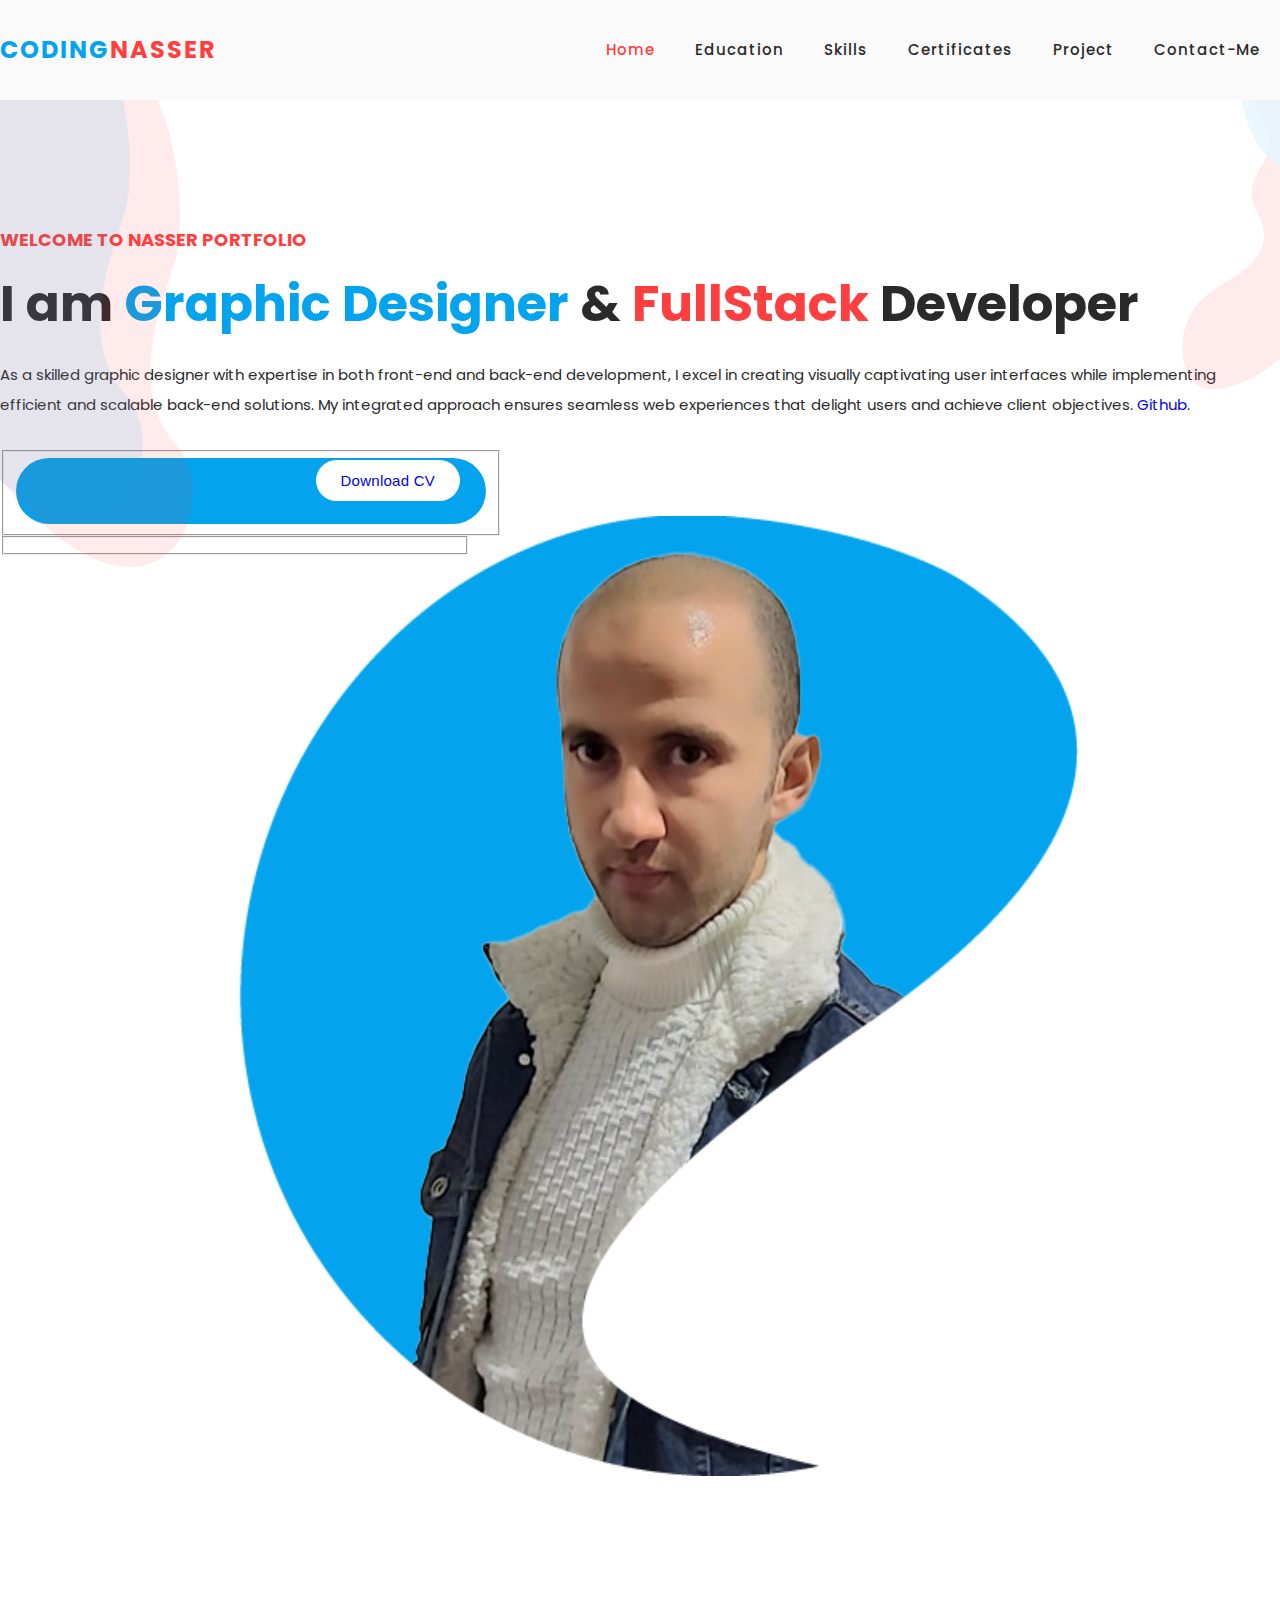
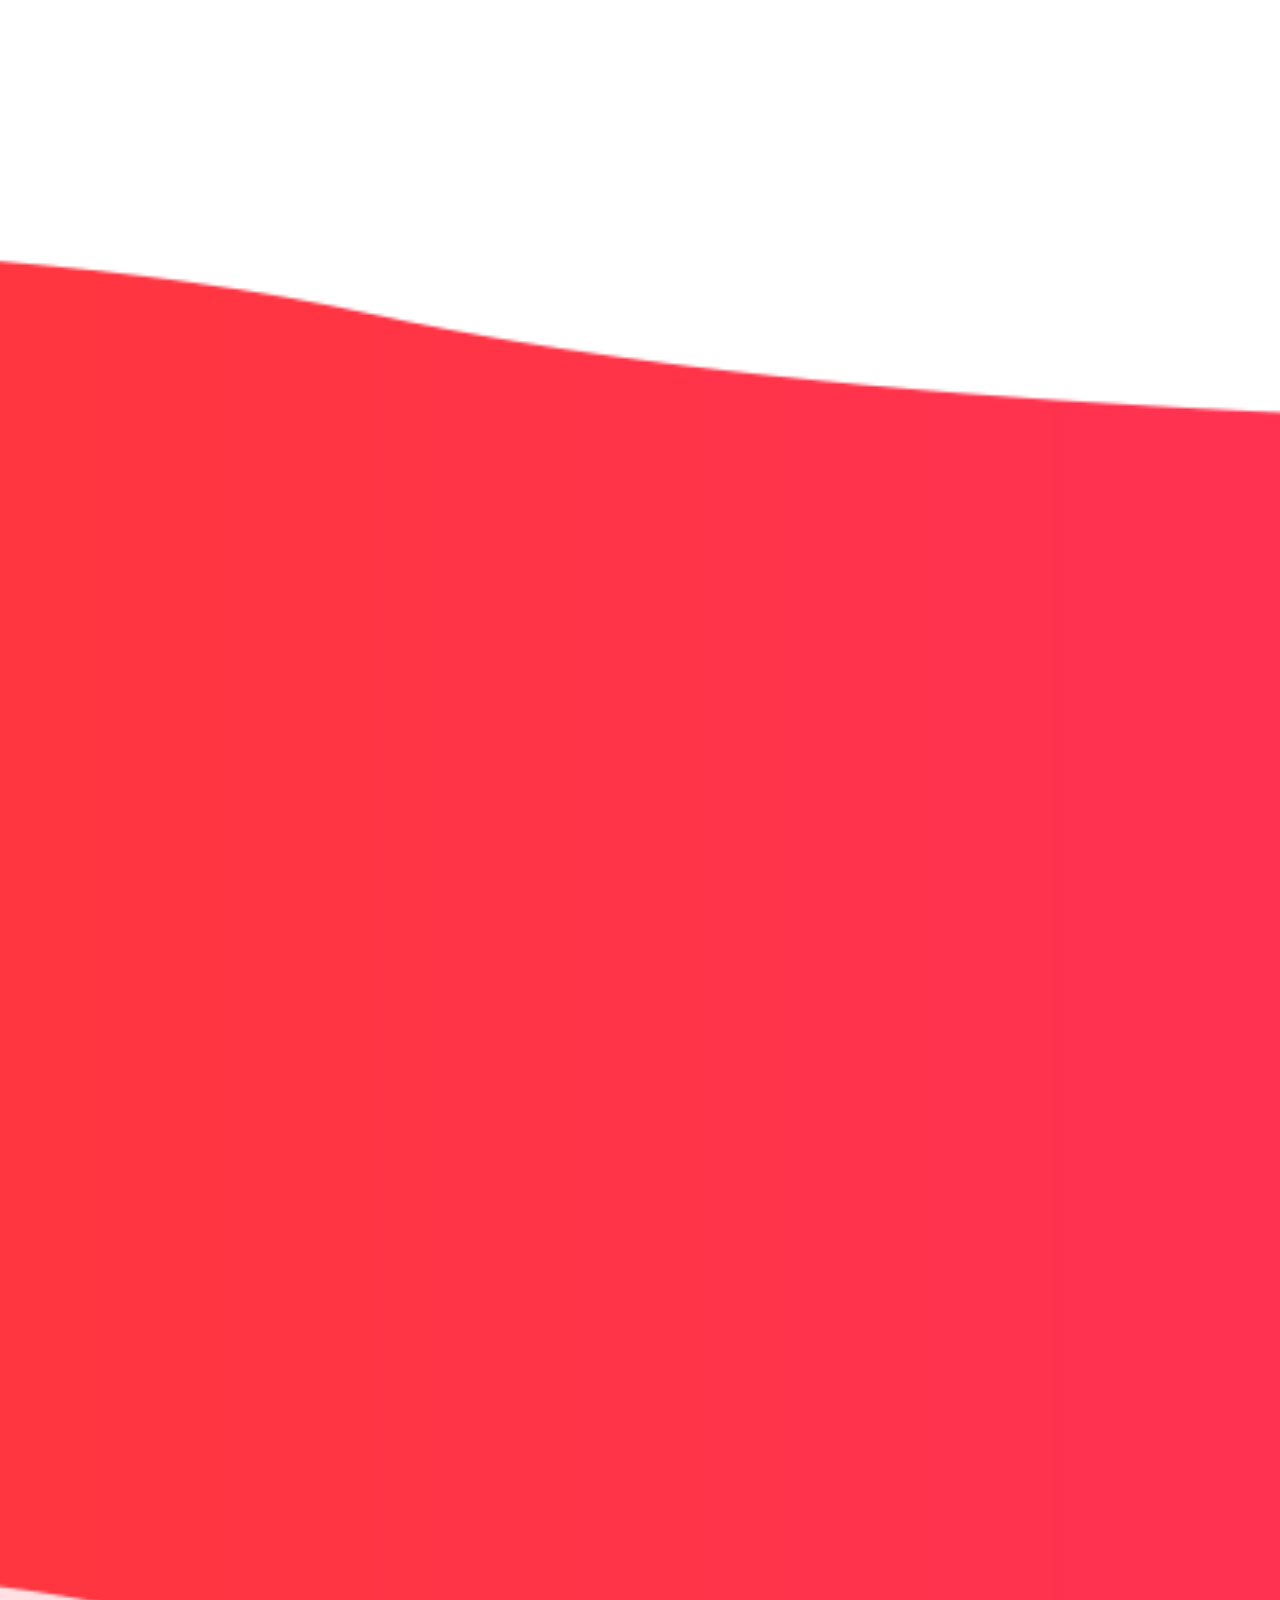
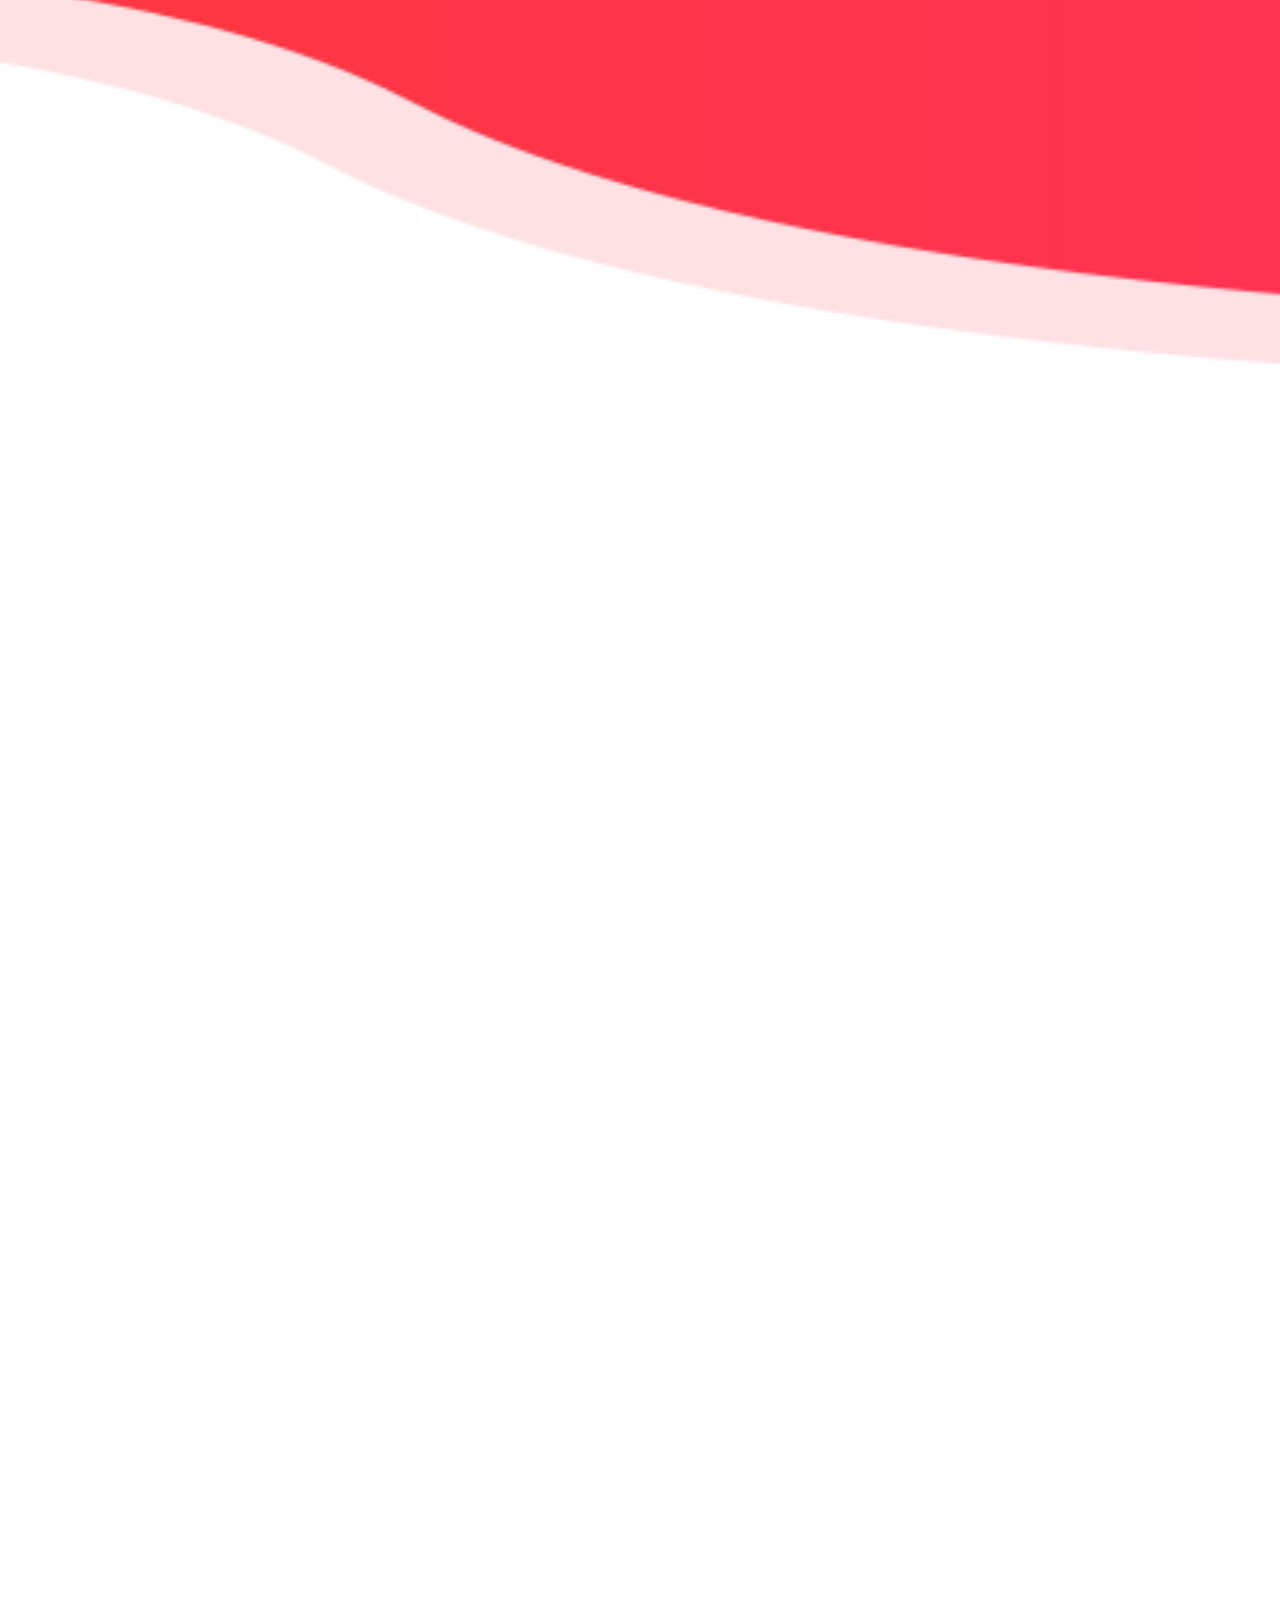
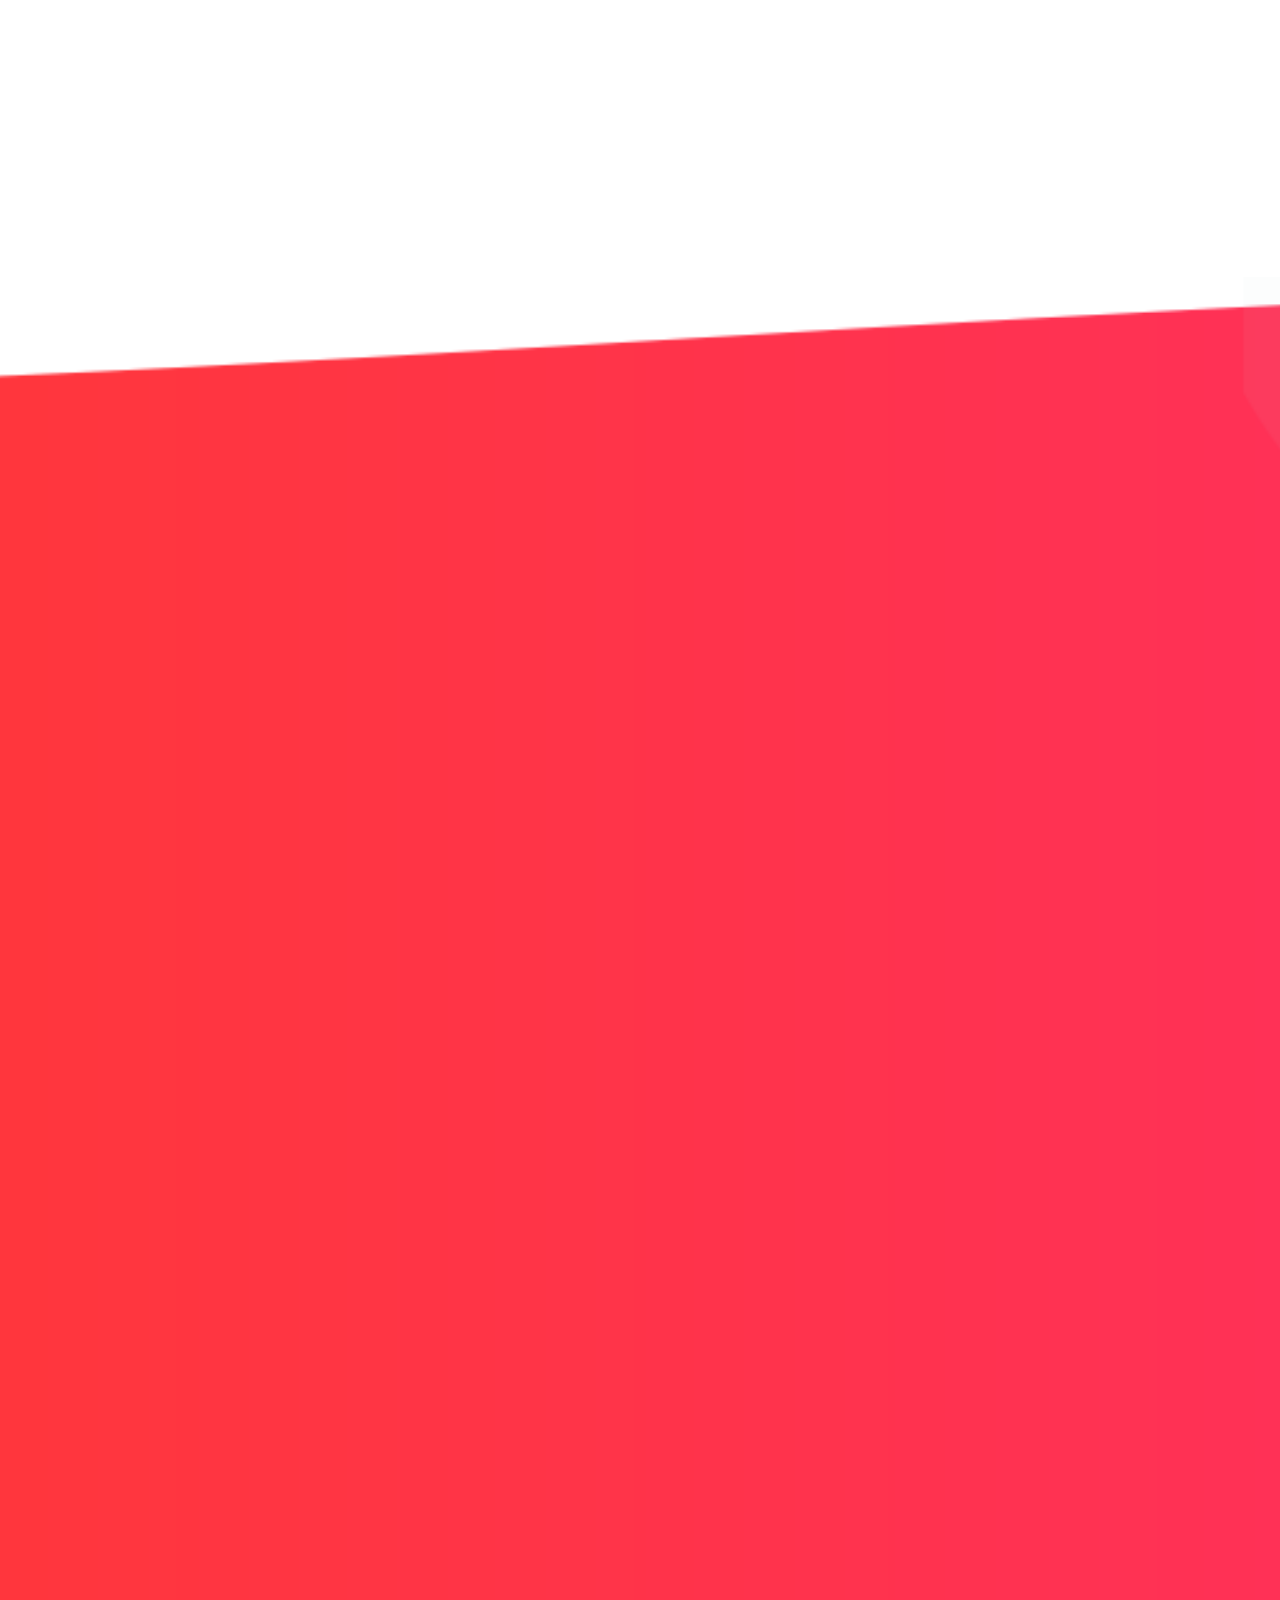
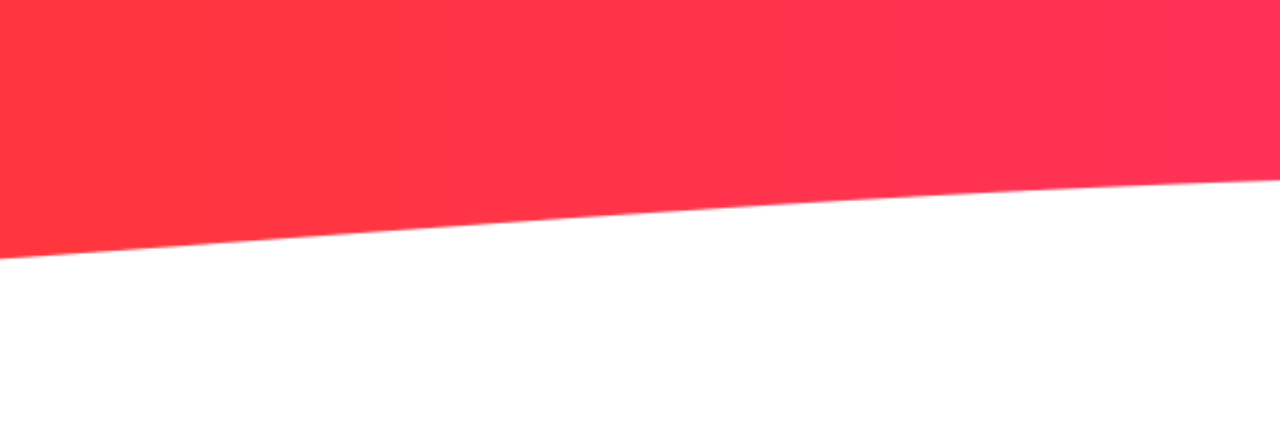
==== index.html @ 0f409b81 "target blank" ====
<!DOCTYPE html>
<html lang="en">

<head>

  <meta charset="UTF-8">
  <meta name="viewport" content="width=device-width, initial-scale=1, shrink-to-fit=no">
  <meta name="description" content="">
  <meta name="author" content="">
  <link rel="preconnect" href="https://fonts.gstatic.com">
  <link rel="stylesheet" href="https://fonts.googleapis.com/icon?family=Material+Icons">
  <link href="https://fonts.googleapis.com/css2?family=Poppins:wght@100;200;300;400;500;600;700;800;900&display=swap"
    rel="stylesheet">

  <title>Space Dynamic - SEO HTML5 Template</title>

  <!-- Bootstrap core CSS -->
  <link href="https://cdn.jsdelivr.net/npm/bootstrap@5.3.0-alpha3/dist/css/bootstrap.min.css" rel="stylesheet"
    integrity="sha384-KK94CHFLLe+nY2dmCWGMq91rCGa5gtU4mk92HdvYe+M/SXH301p5ILy+dN9+nJOZ" crossorigin="anonymous">
  <script src="https://cdn.jsdelivr.net/npm/bootstrap@5.3.0-alpha3/dist/js/bootstrap.bundle.min.js"
    integrity="sha384-ENjdO4Dr2bkBIFxQpeoTz1HIcje39Wm4jDKdf19U8gI4ddQ3GYNS7NTKfAdVQSZe"
    crossorigin="anonymous"></script>

  <script src="https://cdn.emailjs.com/sdk/2.6.4/email.min.js"></script>

  <!-- Additional CSS Files -->
  <link rel="stylesheet" href="assets/css/fontawesome.css">
  <link rel="stylesheet" href="assets/css/portfolio.css">
  <link rel="stylesheet" href="assets/css/animated.css">
  <link rel="stylesheet" href="assets/css/naser.css">
  <!--
    

-->
</head>

<body>

  <!-- ***** Preloader Start ***** -->
  <div id="js-preloader" class="js-preloader">
    <div class="preloader-inner">
      <span class="dot"></span>
      <div class="dots">
        <span></span>
        <span></span>
        <span></span>
      </div>
    </div>
  </div>
  <!-- ***** Preloader End ***** -->

  <!-- ***** Header Area Start ***** -->
  <header class="header-area header-sticky wow slideInDown" data-wow-duration="0.75s" data-wow-delay="0s">
    <div class="container">
      <div class="row">
        <div class="col-12">
          <nav class="main-nav">
            <!-- ***** Logo Start ***** -->
            <a href="index.html" class="logo">
              <h4>CODING<span>NASSER</span></h4>
            </a>
            <!-- ***** Logo End ***** -->
            <!-- ***** Menu Start ***** -->
            <ul class="nav">
              <li class="scroll-to-section"><a href="#top" class="active">Home</a></li>
              <li class="scroll-to-section"><a href="#education">Education</a></li>
              <li class="scroll-to-section"><a href="#skills">Skills</a></li>
              <li class="scroll-to-section"><a href="#certificates">Certificates</a></li>
              <li class="scroll-to-section"><a href="#project">Project</a></li>
              <li class="scroll-to-section"><a href="#contact">Contact-me</a></li>
              <!-- <li class="scroll-to-section"><div class="main-red-button"><a href="#contact">Contact Now</a></div></li>  -->
            </ul>
            <a class='menu-trigger'>
              <span>Menu</span>
            </a>
            <!-- ***** Menu End ***** -->
          </nav>
        </div>
      </div>
    </div>
  </header>
  <!-- ***** Header Area End ***** -->

  <div class="main-banner wow fadeIn" id="top" data-wow-duration="1s" data-wow-delay="0.5s">
    <div class="container">
      <div class="row">
        <div class="col-lg-12">
          <div class="row">
            <div class="col-lg-6 align-self-center">
              <div class="left-content header-text wow fadeInLeft" data-wow-duration="1s" data-wow-delay="1s">
                <h6>Welcome to Nasser Portfolio</h6>
                <h2>I am <em>Graphic Designer</em> &amp; <span>FullStack</span> Developer</h2>
                <p>
                  As a skilled graphic designer with expertise in both front-end and back-end development, I excel in
                  creating visually captivating user interfaces while implementing efficient and scalable back-end
                  solutions. My integrated approach ensures seamless web experiences that delight users and achieve
                  client objectives.
                  <a rel="nofollow" href="https://github.com/mhamdNaser" target="_blank">Github</a>.
                </p>
                <form id="search" action="#" method="GET">
                  <fieldset>
                    <input type="address" name="address" disabled>
                  </fieldset>
                  <fieldset>
                    <button type="submit" class="main-button">
                      <a target="_blank" href="https://drive.google.com/file/d/1GSuzSpAE6a9gwtBDS1Y2dHFGOziiSbVJ/view?usp=share_link">Download
                        CV</a>
                    </button>
                  </fieldset>
                </form>
              </div>
            </div>
            <div class="col-lg-6">
              <div class="right-image wow fadeInRight" data-wow-duration="1s" data-wow-delay="0.5s">
                <img src="assets/images/mhamd.png" alt="team meeting">
              </div>
            </div>
          </div>
        </div>
      </div>
    </div>
  </div>

  <!-- Education Section -->
  <div id="education" class="education-me section">
    <div class="container">
      <div class="row">
        <div class="col-lg-4">
          <div class="left-image wow fadeIn" data-wow-duration="1s" data-wow-delay="0.2s">
            <img src="assets/images/about-left-image.png" alt="person graphic">
          </div>
        </div>
        <div class="col-lg-8 align-self-center">
          <div class="services">
            <div class="row">
              <div class="col-lg-5">
                <div class="item wow fadeIn" data-wow-duration="1s" data-wow-delay="0.7s">
                  <div class="icon">
                    <img src="assets/images/service-icon-02.png" alt="">
                  </div>
                  <div class="right-text">
                    <h4>Aqaba University Of Technology</h4>
                    <p><strong>Artificial Intelligence</strong><br>
                      During our educational journey, we delved into computer science, artificial intelligence
                      algorithms, and gained proficiency in programming languages like C++ and C#.
                    </p>
                  </div>
                </div>
              </div>
              <div class="col-lg-1"></div>
              <div class="col-lg-5">
                <div class="item wow fadeIn" data-wow-duration="1s" data-wow-delay="0.5s">
                  <div class="icon">
                    <img src="assets/images/service-icon-01.png" alt="reporting">
                  </div>
                  <div class="right-text">
                    <h4>Coding Academy By Orange</h4>
                    <p><strong>FullStack Web Developer </strong><br>
                      At the Orange Academy of Programming, we mastered web design using front-end languages like HTML,
                      CSS, and JavaScript. We implemented projects on local servers, integrating PHP and MySQL for
                      efficient data retrieval and storage. Additionally, we utilized the Laravel framework and React.js
                      library to create advanced and innovative applications.
                    </p>
                  </div>
                </div>
              </div>
            </div>
          </div>
        </div>
      </div>
    </div>
  </div>

  <!-- Skills Section -->
  <div id="skills" class="my-skills section">
    <div class="container">
      <div class="row">
        <div class="col-lg-6 align-self-center  wow fadeInLeft" data-wow-duration="1s" data-wow-delay="0.2s">
          <div class="left-image">
            <img src="assets/images/services-left-image.png" alt="">
          </div>
        </div>
        <div class="col-lg-6 wow fadeInRight" data-wow-duration="1s" data-wow-delay="0.2s">
          <div class="section-heading">
            <h2>I have a wide range of skills as a <em>FullStack</em> web application developer</h2>
            <p></p>
          </div>
          <div class="row">
            <div class="col-lg-12">
              <div class="container-skill">
                <h4>Graphic Design</h4>
                <div class="fw-bolder">
                  <p>Photoshop , Illustrator , Miro</p>
                </div>
              </div>
            </div>
            <div class="col-lg-12">
              <div class="container-skill">
                <h4>FrontEnd</h4>
                <div class="fw-bolder">
                  <p>HTML , CSS , SASS , JavaScript , BootStrap , React.js , Redux</p>
                </div>
              </div>
            </div>
            <div class="col-lg-12">
              <div class="container-skill">
                <h4>BackEnd</h4>
                <div class="fw-bolder">
                  <p>PHP , Laravel , Node.js , WordPress , Drupal</p>
                </div>
              </div>
            </div>
            <div class="col-lg-12">
              <div class="container-skill">
                <h4>Other Language <small class="text-dark">( Only Basic )</small></h4>
                <div class="fw-bolder">
                  <p>C++ , C# , Python <strong class="text-primary fw-bolder"> &amp; </strong> Flutter</p>
                </div>
              </div>
            </div>
            <div class="col-lg-12">
              <div class="container-skill">
                <h4>Soft Skills</h4>
                <div class="fw-bolder">
                  <p>Critical Thinking , Team Work , Self-Management , Fast Learner , Creativity , Flexibility ,
                    Confidence , work under pressure</p>
                </div>
              </div>
            </div>

          </div>
        </div>
      </div>
    </div>
  </div>

  <!-- Certificates Section -->
  <div id="certificates" class="my-certificates section">
    <div class="container-fluid">

      <div class="row">
        <div class="col-lg-6 offset-lg-3">
          <div class="section-heading  wow bounceIn" data-wow-duration="1s" data-wow-delay="0.2s">
            <h2>Certifications in
              <em>
                programming
              </em> &amp;
              <span>artificial intelligence</span>
              showcase advanced expertise and open doors to exciting career
              opportunities.
            </h2>

          </div>
        </div>
      </div>
      <div class="row justify-content-center">
        <div class="col-lg-3 col-sm-6">
          <a>
            <div class="item wow bounceInUp" data-wow-duration="1s" data-wow-delay="0.4s">
              <div class="hidden-content">
                <h4>Big Data Analysis ( AUT )</h4>
                <p class=" d-inline">The topic of the course revolved around big data and how to process it</p>
                <a target="_blank" href="https://drive.google.com/file/d/1AP4u-k8pgFBT9LY07hBZ1v9ZK2n2QB6H/view?usp=share_link">PDF</a>
              </div>
              <div class="showed-content">
                <img src="assets/images/data.png" alt="">
              </div>
            </div>
          </a>
        </div>
        <div class="col-lg-3 col-sm-6">
          <a>
            <div class="item wow bounceInUp" data-wow-duration="1s" data-wow-delay="0.3s">
              <div class="hidden-content">
                <h4>FullStack Web Developer ( OCA )</h4>
                <p class="d-inline">The course covered FrontEnd And BackEnd Web Development </p>
                <!-- <a href="#">PDF</a> -->
              </div>
              <div class="showed-content">
                <img src="assets/images/portfolio-image.png" alt="">
              </div>
            </div>
          </a>
        </div>
        <div class="col-lg-3 col-sm-6">
          <a>
            <div class="item wow bounceInUp" data-wow-duration="1s" data-wow-delay="0.5s">
              <div class="hidden-content">
                <h4>MATLAB ( AUT )</h4>
                <p class=" d-inline">The course covered MATLAB fundamentals and practical AI algorithm applications.</p>
                <a target="_blank" href="https://drive.google.com/file/d/1E8kCJN_D-zrH3q-wozDc9yUMfTvc64ve/view?usp=share_link">PDF</a>
              </div>
              <div class="showed-content">
                <img src="assets/images/matlab.png" alt="">
              </div>
            </div>
          </a>
        </div>
      </div>
    </div>
  </div>

  <!-- Project Section -->
  <div id="project" class="my-project section">
    <div class="container">
      <div class="row pt-5">
        <div class="col-lg-6 wow fadeInUp" data-wow-duration="1s" data-wow-delay="0.25s">
          <div class="left-image">
            <a><img src="assets/images/big-blog-thumb.jpg" alt="Workspace Desktop"></a>
            <div class="info">
              <div class="inner-content">
                <a>
                  <h4>My Projects</h4>
                </a>
                <p>I have developed numerous web applications, desktop programs, and mobile applications.</p>
                <div class="main-blue-button">
                  <a target="_blank" href="#">Discover All Applications</a>
                </div>
              </div>
            </div>
          </div>
        </div>
        <div class="col-lg-6 wow fadeInUp" data-wow-duration="1s" data-wow-delay="0.25s">
          <div class="right-list">
            <ul>
              <li>
                <div class="left-content align-self-center">
                  <a>
                    <h4>Web Applications</h4>
                  </a>
                  <p>My portfolio encompasses various projects, including online stores, service-oriented websites, and
                    social media platforms.</p>
                </div>
                <div class="right-image">
                  <a><img src="assets/images/webapp.png" alt=""></a>
                </div>
              </li>
              <li>
                <div class="left-content align-self-center">
                  <a>
                    <h4>Mobile Applications</h4>
                  </a>
                  <p>Simple programs that fetch data from the API </p>
                </div>
                <div class="right-image">
                  <a><img src="assets/images/mobileapp.png" alt=""></a>
                </div>
              </li>
              <li>
                <div class="left-content align-self-center">
                  <a>
                    <h4>Desktop Applications</h4>
                  </a>
                  <p>I designed a simple calculator using c#. ......</p>
                </div>
                <div class="right-image">
                  <a ><img src="assets/images/desktopapp.png" alt=""></a>
                </div>
              </li>
            </ul>
          </div>
        </div>
      </div>
    </div>
  </div>

  <!-- Contact Section -->
  <div id="contact" class="contact-us section">
    <div class="container">
      <div class="row">
        <div class="col-lg-6 align-self-center wow fadeInLeft" data-wow-duration="0.5s" data-wow-delay="0.25s">
          <div class="section-heading">
            <img src="./assets/images/contact.png" alt="" srcset="" class="img-fluid">
          </div>
        </div>
        <div class="col-lg-6 wow fadeInRight" data-wow-duration="0.5s" data-wow-delay="0.25s">
          <form id="contact" action="" method="post">
            <div class="p-2">
              <h2>Let's stay in constant contact and offer you my services</h2>
              <p>You can contact me via my email , number phone or see my works through social networking sites</p>
              <div class="phone-info">
                <span class="text-dark"><i class="material-icons me-3">phone</i>+962-776830893</span>
              </div>
              <div class="phone-info">
                <span class="text-dark"><i class="material-icons me-3">mail</i>mhamd.naser.edden@gmail.com</span>
              </div>
            </div>
            <div class="text-center mt-3 pt-3 border-top">
              <div class="form-social  m-1">
                <a target="_blank" href="https://github.com/mhamdNaser"><i class="fa fa-github"></i></a>
              </div>
              <div class="form-social  m-1">
                <a target="_blank" href="https://www.linkedin.com/in/muhammed-naser-edden/"><i class="fa fa-linkedin"></i></a>
              </div>
              <div class="form-social  m-1">
                <a target="_blank" href="https://www.instagram.com/n21_muhammed/"><i class="fa fa-instagram"></i></a>
              </div>
              <div class="form-social  m-1">
                <a target="_blank" href="https://www.facebook.com/N21.muhammed/"><i class="fa fa-facebook"></i></a>
              </div>
              <div class="form-social  m-1">
                <a target="_blank" href="https://www.behance.net/N21_muhammed"><i class="fa fa-behance"></i></a>
              </div>
              <div class="form-social  m-1">
                <a target="_blank" href="https://twitter.com/n21_muhammed"><i class="fa fa-twitter"></i></a>
              </div>
              <div class="contact-dec">
                <img src="assets/images/contact-decoration.png" alt="">
              </div>
            </div>
          </form>
        </div>
      </div>
    </div>
  </div>

  <!-- Footer Section -->
  <footer>
    <div class="container">
      <div class="row">
        <div class="col-lg-12 wow fadeIn" data-wow-duration="1s" data-wow-delay="0.25s">
          <p>© Copyright 2023 Coding Nasser . All Rights Reserved.

            <br>Design: <a target="_blank" rel="nofollow" href="https://mhamdnaser.github.io/second_project/">Muhammed_Nasser_Edden</a>
          </p>
        </div>
      </div>
    </div>
  </footer>
  <!-- Scripts -->
  <script src="https://ajax.googleapis.com/ajax/libs/jquery/3.6.4/jquery.min.js"></script>
  <script src="vendor/bootstrap/js/bootstrap.bundle.min.js"></script>
  <script src="assets/js/naser-carousel.js"></script>
  <script src="assets/js/animation.js"></script>
  <script src="assets/js/imagesloaded.js"></script>
  <script src="assets/js/portfolio.js"></script>

</body>

</html>
---- assets/css/portfolio.css ----
/* ---------------------------------------------
Table of contents
------------------------------------------------
01. font & reset css
02. reset
03. global styles
04. header
05. banner
06. features
07. testimonials
08. contact
09. footer
10. preloader
11. search
12. portfolio

--------------------------------------------- */
/* 
---------------------------------------------
font & reset css
--------------------------------------------- 
*/
@import url('https://fonts.googleapis.com/css2?family=Poppins:wght@100;200;300;400;500;600;700;800;900&display=swap');
/* 
---------------------------------------------
reset
--------------------------------------------- 
*/
html, body, div, span, applet, object, iframe, h1, h2, h3, h4, h5, h6, p, blockquote, div
pre, a, abbr, acronym, address, big, cite, code, del, dfn, em, font, img, ins, kbd, q,
s, samp, small, strike, strong, sub, sup, tt, var, b, u, i, center, dl, dt, dd, ol, ul, li,
figure, header, nav, section, article, aside, footer, figcaption {
  margin: 0;
  padding: 0;
  border: 0;
  outline: 0;
}

/* clear fix */
.grid:after {
  content: '';
  display: block;
  clear: both;
}

/* ---- .grid-item ---- */

.grid-sizer,
.grid-item {
  width: 50%;
}

.grid-item {
  float: left;
}

.grid-item img {
  display: block;
  max-width: 100%;
}

.clearfix:after {
  content: ".";
  display: block;
  clear: both;
  visibility: hidden;
  line-height: 0;
  height: 0;
}

.clearfix {
  display: inline-block;
}

html[xmlns] .clearfix {
  display: block;
}

* html .clearfix {
  height: 1%;
}

ul, li {
  padding: 0;
  margin: 0;
  list-style: none;
}

header, nav, section, article, aside, footer, hgroup {
  display: block;
}

* {
  box-sizing: border-box;
}

html, body {
  font-family: 'Poppins', sans-serif;
  font-weight: 400;
  background-color: #fff;
  -ms-text-size-adjust: 100%;
  -webkit-font-smoothing: antialiased;
  -moz-osx-font-smoothing: grayscale;
}

a {
  text-decoration: none !important;
}

h1, h2, h3, h4, h5, h6 {
  margin-top: 0px;
  margin-bottom: 0px;
}

ul {
  margin-bottom: 0px;
}

p {
  font-size: 15px;
  line-height: 30px;
  color: #2a2a2a;
}

img {
  width: 100%;
  overflow: hidden;
}

/* 
---------------------------------------------
global styles
--------------------------------------------- 
*/
html,
body {
  background: #fff;
  font-family: 'Poppins', sans-serif;
}

::selection {
  background: #03a4ed;
  color: #fff;
}

::-moz-selection {
  background: #03a4ed;
  color: #fff;
}

@media (max-width: 991px) {
  html, body {
    overflow-x: hidden;
  }
  .mobile-top-fix {
    margin-top: 30px;
    margin-bottom: 0px;
  }
  .mobile-bottom-fix {
    margin-bottom: 30px;
  }
  .mobile-bottom-fix-big {
    margin-bottom: 60px;
  }
}

.page-section {
  margin-top: 120px;
}

.section-heading h2 {
  font-size: 30px;
  text-transform: capitalize;
  color: #2a2a2a;
  font-weight: 700;
  letter-spacing: 0.25px;
  position: relative;
  z-index: 2;
  line-height: 44px;
}

.section-heading h2 em {
  font-style: normal;
  color: #03a4ed;
}

.section-heading h2 span {
  color: #fe3f40;
}

.main-blue-button a {
  display: inline-block;
  background-color: #03a4ed;
  font-size: 15px;
  font-weight: 400;
  color: #fff;
  text-transform: capitalize;
  padding: 12px 25px;
  border-radius: 23px;
  letter-spacing: 0.25px;
}

.main-red-button a {
  display: inline-block;
  background-color: #fe3f40;
  font-size: 15px;
  font-weight: 400;
  color: #fff;
  text-transform: capitalize;
  padding: 12px 25px;
  border-radius: 23px;
  letter-spacing: 0.25px;
}

.main-white-button a {
  display: inline-block;
  background-color: #fff;
  font-size: 15px;
  font-weight: 400;
  color: #fe3f40;
  text-transform: capitalize;
  padding: 12px 25px;
  border-radius: 23px;
  letter-spacing: 0.25px;
}

/* 
---------------------------------------------
header
--------------------------------------------- 
*/

.background-header {
  background-color: #fff!important;
  height: 80px!important;
  position: fixed!important;
  top: 0px;
  left: 0px;
  right: 0px;
  box-shadow: 0px 0px 10px rgba(0,0,0,0.15)!important;
}

.background-header .logo,
.background-header .main-nav .nav li a {
  color: #1e1e1e!important;
}

.background-header .main-nav .nav li:hover a {
  color: #fe3f40!important;
}

.background-header .nav li a.active {
  color: #fe3f40!important;
}

.header-area {
  background-color: #fafafa;
  position: absolute;
  top: 0px;
  left: 0px;
  right: 0px;
  z-index: 100;
  height: 100px;
  -webkit-transition: all .5s ease 0s;
  -moz-transition: all .5s ease 0s;
  -o-transition: all .5s ease 0s;
  transition: all .5s ease 0s;
}

.header-area .main-nav {
  min-height: 80px;
  background: transparent;
}

.header-area .main-nav .logo {
  line-height: 100px;
  color: #fff;
  font-size: 24px;
  font-weight: 700;
  text-transform: uppercase;
  letter-spacing: 2px;
  float: left;
  -webkit-transition: all 0.3s ease 0s;
  -moz-transition: all 0.3s ease 0s;
  -o-transition: all 0.3s ease 0s;
  transition: all 0.3s ease 0s;
}

.header-area .main-nav .logo h4 {
    font-size: 24px;
    font-weight: 700;
    text-transform: uppercase;
    color: #03a4ed;
    line-height: 100px;
    float: left;
    -webkit-transition: all 0.3s ease 0s;
    -moz-transition: all 0.3s ease 0s;
    -o-transition: all 0.3s ease 0s;
    transition: all 0.3s ease 0s;
}

.logo h4 span {
  color: #fe3f40;
}

.background-header .main-nav .logo h4 {
  line-height: 80px;
}

.background-header .main-nav .nav {
  margin-top: 20px !important;
}

.header-area .main-nav .nav {
  float: right;
  margin-top: 30px;
  margin-right: 0px;
  background-color: transparent;
  -webkit-transition: all 0.3s ease 0s;
  -moz-transition: all 0.3s ease 0s;
  -o-transition: all 0.3s ease 0s;
  transition: all 0.3s ease 0s;
  position: relative;
  z-index: 999;
}

.header-area .main-nav .nav li {
  padding-left: 20px;
  padding-right: 20px;
}

.header-area .main-nav .nav li a {
  display: block;
  font-weight: 500;
  font-size: 15px;
  color: #2a2a2a;
  text-transform: capitalize;
  -webkit-transition: all 0.3s ease 0s;
  -moz-transition: all 0.3s ease 0s;
  -o-transition: all 0.3s ease 0s;
  transition: all 0.3s ease 0s;
  height: 40px;
  line-height: 40px;
  border: transparent;
  letter-spacing: 1px;
}

.header-area .main-nav .nav li a {
  color: #2a2a2a;
}

.header-area .main-nav .nav li:hover a,
.header-area .main-nav .nav li a.active {
  color: #fe3f40!important;
}

.background-header .main-nav .nav li:hover a,
.background-header .main-nav .nav li a.active {
  color: #fe3f40!important;
  opacity: 1;
}

.header-area .main-nav .nav li.submenu {
  position: relative;
  padding-right: 30px;
}

.header-area .main-nav .nav li.submenu:after {
  font-family: FontAwesome;
  content: "\f107";
  font-size: 12px;
  color: #2a2a2a;
  position: absolute;
  right: 18px;
  top: 12px;
}

.background-header .main-nav .nav li.submenu:after {
  color: #2a2a2a;
}

.header-area .main-nav .nav li.submenu ul {
  position: absolute;
  width: 200px;
  box-shadow: 0 2px 28px 0 rgba(0, 0, 0, 0.06);
  overflow: hidden;
  top: 50px;
  opacity: 0;
  transform: translateY(+2em);
  visibility: hidden;
  z-index: -1;
  transition: all 0.3s ease-in-out 0s, visibility 0s linear 0.3s, z-index 0s linear 0.01s;
}

.header-area .main-nav .nav li.submenu ul li {
  margin-left: 0px;
  padding-left: 0px;
  padding-right: 0px;
}

.header-area .main-nav .nav li.submenu ul li a {
  opacity: 1;
  display: block;
  background: #f7f7f7;
  color: #2a2a2a!important;
  padding-left: 20px;
  height: 40px;
  line-height: 40px;
  -webkit-transition: all 0.3s ease 0s;
  -moz-transition: all 0.3s ease 0s;
  -o-transition: all 0.3s ease 0s;
  transition: all 0.3s ease 0s;
  position: relative;
  font-size: 13px;
  font-weight: 400;
  border-bottom: 1px solid #eee;
}

.header-area .main-nav .nav li.submenu ul li a:hover {
  background: #fff;
  color: #fe3f40!important;
  padding-left: 25px;
}

.header-area .main-nav .nav li.submenu ul li a:hover:before {
  width: 3px;
}

.header-area .main-nav .nav li.submenu:hover ul {
  visibility: visible;
  opacity: 1;
  z-index: 1;
  transform: translateY(0%);
  transition-delay: 0s, 0s, 0.3s;
}

.header-area .main-nav .menu-trigger {
  cursor: pointer;
  display: block;
  position: absolute;
  top: 33px;
  width: 32px;
  height: 40px;
  text-indent: -9999em;
  z-index: 99;
  right: 40px;
  display: none;
}

.background-header .main-nav .menu-trigger {
  top: 23px;
}

.header-area .main-nav .menu-trigger span,
.header-area .main-nav .menu-trigger span:before,
.header-area .main-nav .menu-trigger span:after {
  -moz-transition: all 0.4s;
  -o-transition: all 0.4s;
  -webkit-transition: all 0.4s;
  transition: all 0.4s;
  background-color: #1e1e1e;
  display: block;
  position: absolute;
  width: 30px;
  height: 2px;
  left: 0;
}

.background-header .main-nav .menu-trigger span,
.background-header .main-nav .menu-trigger span:before,
.background-header .main-nav .menu-trigger span:after {
  background-color: #1e1e1e;
}

.header-area .main-nav .menu-trigger span:before,
.header-area .main-nav .menu-trigger span:after {
  -moz-transition: all 0.4s;
  -o-transition: all 0.4s;
  -webkit-transition: all 0.4s;
  transition: all 0.4s;
  background-color: #1e1e1e;
  display: block;
  position: absolute;
  width: 30px;
  height: 2px;
  left: 0;
  width: 75%;
}

.background-header .main-nav .menu-trigger span:before,
.background-header .main-nav .menu-trigger span:after {
  background-color: #1e1e1e;
}

.header-area .main-nav .menu-trigger span:before,
.header-area .main-nav .menu-trigger span:after {
  content: "";
}

.header-area .main-nav .menu-trigger span {
  top: 16px;
}

.header-area .main-nav .menu-trigger span:before {
  -moz-transform-origin: 33% 100%;
  -ms-transform-origin: 33% 100%;
  -webkit-transform-origin: 33% 100%;
  transform-origin: 33% 100%;
  top: -10px;
  z-index: 10;
}

.header-area .main-nav .menu-trigger span:after {
  -moz-transform-origin: 33% 0;
  -ms-transform-origin: 33% 0;
  -webkit-transform-origin: 33% 0;
  transform-origin: 33% 0;
  top: 10px;
}

.header-area .main-nav .menu-trigger.active span,
.header-area .main-nav .menu-trigger.active span:before,
.header-area .main-nav .menu-trigger.active span:after {
  background-color: transparent;
  width: 100%;
}

.header-area .main-nav .menu-trigger.active span:before {
  -moz-transform: translateY(6px) translateX(1px) rotate(45deg);
  -ms-transform: translateY(6px) translateX(1px) rotate(45deg);
  -webkit-transform: translateY(6px) translateX(1px) rotate(45deg);
  transform: translateY(6px) translateX(1px) rotate(45deg);
  background-color: #1e1e1e;
}

.background-header .main-nav .menu-trigger.active span:before {
  background-color: #1e1e1e;
}

.header-area .main-nav .menu-trigger.active span:after {
  -moz-transform: translateY(-6px) translateX(1px) rotate(-45deg);
  -ms-transform: translateY(-6px) translateX(1px) rotate(-45deg);
  -webkit-transform: translateY(-6px) translateX(1px) rotate(-45deg);
  transform: translateY(-6px) translateX(1px) rotate(-45deg);
  background-color: #1e1e1e;
}

.background-header .main-nav .menu-trigger.active span:after {
  background-color: #1e1e1e;
}

.header-area.header-sticky {
  min-height: 80px;
}

.header-area .nav {
  margin-top: 30px;
}

.header-area.header-sticky .nav li a.active {
  color: #fe3f40;
}

@media (max-width: 1200px) {
  .header-area .main-nav .nav li {
    padding-left: 12px;
    padding-right: 12px;
  }
  .header-area .main-nav:before {
    display: none;
  }
}

@media (max-width: 992px) {
  .header-area .main-nav .nav li:nth-child(6),
  .background-header .main-nav .nav li:nth-child(6) {
    padding-right: 0px;
  }
}

@media (max-width: 767px) {
  .background-header .main-nav .nav {
    margin-top: 80px !important;
  }
  .header-area .main-nav .logo {
    color: #1e1e1e;
  }
  .header-area.header-sticky .nav li a:hover,
  .header-area.header-sticky .nav li a.active {
    color: #fe3f40!important;
    opacity: 1;
  }
  .header-area.header-sticky .nav li.search-icon a {
    width: 100%;
  }
  .header-area {
    background-color: #f7f7f7;
    padding: 0px 15px;
    height: 100px;
    box-shadow: none;
    text-align: center;
  }
  .header-area .container {
    padding: 0px;
  }
  .header-area .logo {
    margin-left: 30px;
  }
  .header-area .menu-trigger {
    display: block !important;
  }
  .header-area .main-nav {
    overflow: hidden;
  }
  .header-area .main-nav .nav {
    float: none;
    width: 100%;
    display: none;
    -webkit-transition: all 0s ease 0s;
    -moz-transition: all 0s ease 0s;
    -o-transition: all 0s ease 0s;
    transition: all 0s ease 0s;
    margin-left: 0px;
  }
  .background-header .nav {
    margin-top: 80px;
  }
  .header-area .main-nav .nav li:first-child {
    border-top: 1px solid #eee;
  }
  .header-area.header-sticky .nav {
    margin-top: 100px;
  }
  .header-area .main-nav .nav li {
    width: 100%;
    background: #fff;
    border-bottom: 1px solid #e7e7e7;
    padding-left: 0px !important;
    padding-right: 0px !important;
  }
  .header-area .main-nav .nav li a {
    height: 50px !important;
    line-height: 50px !important;
    padding: 0px !important;
    border: none !important;
    background: #f7f7f7 !important;
    color: #191a20 !important;
  }
  .header-area .main-nav .nav li a:hover {
    background: #eee !important;
    color: #fe3f40!important;
  }
  .header-area .main-nav .nav li.submenu ul {
    position: relative;
    visibility: inherit;
    opacity: 1;
    z-index: 1;
    transform: translateY(0%);
    transition-delay: 0s, 0s, 0.3s;
    top: 0px;
    width: 100%;
    box-shadow: none;
    height: 0px;
  }
  .header-area .main-nav .nav li.submenu ul li a {
    font-size: 12px;
    font-weight: 400;
  }
  .header-area .main-nav .nav li.submenu ul li a:hover:before {
    width: 0px;
  }
  .header-area .main-nav .nav li.submenu ul.active {
    height: auto !important;
  }
  .header-area .main-nav .nav li.submenu:after {
    color: #3B566E;
    right: 25px;
    font-size: 14px;
    top: 15px;
  }
  .header-area .main-nav .nav li.submenu:hover ul, .header-area .main-nav .nav li.submenu:focus ul {
    height: 0px;
  }
}

@media (min-width: 767px) {
  .header-area .main-nav .nav {
    display: flex !important;
  }
}

/* 
---------------------------------------------
preloader
--------------------------------------------- 
*/

.js-preloader {
    position: fixed;
    top: 0;
    left: 0;
    right: 0;
    bottom: 0;
    background-color: #fff;
    display: -webkit-box;
    display: flex;
    -webkit-box-align: center;
    align-items: center;
    -webkit-box-pack: center;
    justify-content: center;
    opacity: 1;
    visibility: visible;
    z-index: 9999;
    -webkit-transition: opacity 0.25s ease;
    transition: opacity 0.25s ease;
}

.js-preloader.loaded {
    opacity: 0;
    visibility: hidden;
    pointer-events: none;
}

@-webkit-keyframes dot {
    50% {
        -webkit-transform: translateX(96px);
        transform: translateX(96px);
    }
}

@keyframes dot {
    50% {
        -webkit-transform: translateX(96px);
        transform: translateX(96px);
    }
}

@-webkit-keyframes dots {
    50% {
        -webkit-transform: translateX(-31px);
        transform: translateX(-31px);
    }
}

@keyframes dots {
    50% {
        -webkit-transform: translateX(-31px);
        transform: translateX(-31px);
    }
}

.preloader-inner {
    position: relative;
    width: 142px;
    height: 40px;
    background: #fff;
}

.preloader-inner .dot {
    position: absolute;
    width: 16px;
    height: 16px;
    top: 12px;
    left: 15px;
    background: #fe3f40;
    border-radius: 50%;
    -webkit-transform: translateX(0);
    transform: translateX(0);
    -webkit-animation: dot 2.8s infinite;
    animation: dot 2.8s infinite;
}

.preloader-inner .dots {
    -webkit-transform: translateX(0);
    transform: translateX(0);
    margin-top: 12px;
    margin-left: 31px;
    -webkit-animation: dots 2.8s infinite;
    animation: dots 2.8s infinite;
}

.preloader-inner .dots span {
    display: block;
    float: left;
    width: 16px;
    height: 16px;
    margin-left: 16px;
    background: #fe3f40;
    border-radius: 50%;
}



/* 
---------------------------------------------
Banner Style
--------------------------------------------- 
*/

.main-banner {
  background-repeat: no-repeat;
  background-position: center center;
  background-size: cover;
  padding: 226px 0px 120px 0px;
  position: relative;
  overflow: hidden;
}

.main-banner:after {
  content: '';
  background-image: url(../images/baner-dec-left.png);
  background-repeat: no-repeat;
  position: absolute;
  left: 0;
  top: 100px;
  width: 193px;
  height: 467px;
}

.main-banner:before {
  content: '';
  background-image: url(../images/baner-dec-right.png);
  background-repeat: no-repeat;
  position: absolute;
  right: 0;
  top: 100px;
  width: 98px;
  height: 290px;
}

.main-banner .left-content {
  margin-right: 45px;
}

.main-banner .left-content h6 {
  text-transform: uppercase;
  font-size: 18px;
  color: #fe3f40;
  margin-bottom: 15px;
}

.main-banner .left-content h2 {
  font-size: 50px;
  font-weight: 700;
  color: #2a2a2a;
  line-height: 72px;
}

.main-banner .left-content h2 em {
  color: #03a4ed;
  font-style: normal;
}

.main-banner .left-content h2 span {
  color: #fe3f40;
}

.main-banner .left-content p {
  margin: 20px 0px;
}

.main-banner .left-content form {
  margin-top: 30px;
  width: 470px;
  height: 66px;
  position: relative;
}

.main-banner .left-content form button {
  position: absolute;
  right: 10px;
  top: 10px;
  display: inline-block;
  background-color: #fff;
  font-size: 15px;
  font-weight: 500;
  color: #fe3f40;
  text-transform: capitalize;
  padding: 12px 25px;
  border-radius: 23px;
  letter-spacing: 0.25px;
  outline: none;
  border: none;
}

.main-banner .left-content form input {
  width: 470px;
  height: 66px;
  background-color: #03a4ed;
  border-radius: 33px;
  border: none;
  outline: none;
  padding: 0px 25px;
  color: #fff;
  letter-spacing: 0.25px;
  font-size: 15px;
  font-weight: 300;
}

.main-banner .left-content form input::placeholder {
  color: #fff;
}



/* 
---------------------------------------------
education Us Style
--------------------------------------------- 
*/

#education {
  margin-top: 120px;
}

.education-me {
  background-image: url(../images/about-bg.png);
  background-repeat: no-repeat;
  background-position: center center;
  background-size: cover;
  padding: 140px 0px 120px 0px;
}

.education-me .left-image {
  margin-right: 45px;
}

.education-me .services .item {
  margin-bottom: 30px;
}

.education-me .services .item .icon {
  float: left;
  margin-right: 25px;
}

.education-me .services .item .icon img {
  max-width: 70px;
}

.education-me .services .item h4 {
  color: #fff;
  font-size: 20px;
  font-weight: 700;
  margin-bottom: 12px;
}

.education-me .services .item p {
  color: #fff;
}


/* 
---------------------------------------------
skills Style
--------------------------------------------- 
*/

.my-skills {
  margin-top: 0px;
  padding-top: 120px;
}

.my-skills .left-image {
  margin-right: 45px;
}

.my-skills .section-heading h2 {
  margin-right: 100px;
}

.my-skills .section-heading p {
  margin-top: 30px;
  margin-bottom: 60px;
}

.my-skills .container-skill {
  margin-bottom: 30px;
  position: relative;
  width: 100%;
}

.my-skills .container-skill span {
  position: absolute;
  top: 0;
  font-size: 18px;
  font-weight: 600;
  color: #fe3f40;
}

.my-skills .container-skill h4 {
  font-size: 18px;
  font-weight: 700;
  color: #fe3f40;
  margin-bottom: 14px;
}





/* 
---------------------------------------------
certificates
--------------------------------------------- 
*/

.my-certificates {
  padding-top: 120px;
  margin-top: 0px;
}

.my-certificates .section-heading h2 {
  text-align: center;
  margin: 0px 90px 0px 90px;
  margin-bottom: 120px;
  position: relative;
  z-index: 1;
}

.my-certificates .item {
  position: relative;
}

.my-certificates .item:hover .hidden-content {
  top: -100px;
  opacity: 1;
  visibility: visible;
}

.my-certificates .item:hover .showed-content {
  top: 90px;
}

.my-certificates .hidden-content {
  background: rgb(255,77,30);
  background: linear-gradient(105deg, rgba(255,77,30,1) 0%, rgba(255,44,109,1) 100%);
  padding: 30px;
  border-radius: 20px;
  text-align: center;
  opacity: 0;
  top: 0;
  visibility: hidden;
  position: absolute;
  z-index: 2;
  transition: all 0.5s;
}

.my-certificates .hidden-content:after {
  width: 20px;
  height: 20px;
  position: absolute;
  background: rgb(255,77,30);
  content: '';
  left: 50%;
  bottom: -8px;
  margin-left: -5px;
  transform: rotate(45deg);
  background: linear-gradient(105deg, rgba(255,52,69,1) 0%, rgba(255,51,78,1) 100%);
  z-index: -1;
}

.my-certificates .hidden-content h4 {
  font-size: 20px;
  font-weight: 700;
  color: #fff;
  margin-bottom: 20px;
}

.my-certificates .hidden-content p {
  color: #fff;
}

.my-certificates .showed-content {
  top: 0px;
  position: relative;
  z-index: 3;
  background-color: #fff;
  text-align: center;
  padding: 50px;
  border-radius: 20px;
  box-shadow: 0px 0px 10px rgba(0,0,0,0.1);
  transition: all 0.5s;
}

.my-certificates .showed-content img {
  max-width: 100px;
}


/* 
---------------------------------------------
 Project
--------------------------------------------- 
*/

.my-project {
  position: relative;
  margin-top: 80px;
  padding-top: 120px;
}

.my-project .section-heading h2 {
  margin-right: 180px;
}

.my-project .top-dec {
  text-align: right;
  margin-top: -80px;
}

.my-project .top-dec img {
  max-width: 270px;
}

.my-project .left-image {
  position: relative;
}

.my-project .left-image img {
  border-radius: 20px;
  box-shadow: 0px 0px 15px rgba(0,0,0,0.1);
}

.my-project .left-image .info {
  position: relative;
}

.my-project .left-image .info .inner-content {
  background-color: #fff;
  box-shadow: 0px 0px 15px rgba(0,0,0,0.1);
  border-radius: 20px;
  margin-right: 75px;
  position: absolute;
  margin-top: -100px;
  padding: 30px;
}

.my-project .left-image ul li {
  display: inline-block;
  font-size: 15px;
  color: #afafaf;
  font-weight: 300;
  margin-right: 20px;
}

.my-project .left-image ul li:last-child {
  margin-right: 0px;
}

.my-project .left-image ul li i {
  color: #ff4d61;
  font-size: 16px;
  margin-right: 8px;
}

.my-project .left-image h4 {
  font-size: 20px;
  font-weight: 700;
  color: #2a2a2a;
  margin: 20px 0px 15px 0px;
}

.my-project .left-image .info .main-blue-button {
  position: absolute;
  bottom: -80px;
  left: 0;
}

.my-project .right-list {
  margin-left: 30px;
}

.my-project .right-list ul li {
  display: inline-flex;
  width: 100%;
  margin-bottom: 30px;
}

.my-project .right-list .left-content {
  margin-right: 45px;
}

.my-project .right-list .left-content span {
  font-size: 15px;
  color: #afafaf;
  font-weight: 300;
}

.my-project .right-list .left-content span i {
  color: #ff4d61;
  font-size: 16px;
  margin-right: 8px;
}

.my-project .right-list .left-content h4 {
  font-size: 20px;
  font-weight: 700;
  color: #2a2a2a;
  margin: 20px 0px 15px 0px;
}


.my-project .right-list .right-image img {
  width: 250px;
  border-radius: 20px;
}


/* 
---------------------------------------------
contact
--------------------------------------------- 
*/

.contact-us {
  padding: 160px 0px;
  background-image: url(../images/contact-bg.png);
  background-repeat: no-repeat;
  background-position: center center;
  background-size: cover;
}

.contact-us .section-heading h2,
.contact-us .section-heading h2 em,
.contact-us .section-heading h2 span {
  color: #fff;
}

.contact-us .section-heading p {
  color: #fff;
  margin-top: 30px;
}

.phone-info {
  margin-top: 30px;
}

.phone-info span i {
  color: #ff3b2c;
  line-height: 22px;
}

.form-social{
  display: inline-block;
}

.form-social a i {
  width: 42px;
  height: 42px;
  text-align: center;
  line-height: 42px;
  background-color: #03a4ed;
  border-radius: 50%;
  color: #fff;
  font-size: 16px;
  margin-left: 10px;
  margin-right: 10px;
}

.form-social a i:hover {
  color: #ff3b2c;
}

form#contact .contact-dec {
  position: absolute;
  right: -166px;
  bottom: 0;
}

form#contact .contact-dec img {
  max-width: 178px;
}

form#contact {
  margin-left: 30px;
  position: relative;
  background-color: #fff;
  padding: 60px 30px;
  border-radius: 20px;
}

form#contact input {
  width: 100%;
  height: 46px;
  border-radius: 33px;
  background-color: #d1f3ff;
  border: none;
  outline: none;
  font-size: 15px;
  font-weight: 300;
  color: #2a2a2a;
  padding: 0px 20px;
  margin-bottom: 20px;
}

form#contact input::placeholder {
  color: #2a2a2a;
}

form#contact textarea {
  width: 100%;
  min-width: 100%;
  max-width: 100%;
  max-height: 180px;
  min-height: 140px;
  height: 140px;
  border-radius: 20px;
  background-color: #d1f3ff;
  border: none;
  outline: none;
  font-size: 15px;
  font-weight: 300;
  color: #2a2a2a;
  padding: 15px 20px;
  margin-bottom: 20px;
}

form#contact textarea::placeholder {
  color: #2a2a2a;
}

form#contact button {
  display: inline-block;
  background-color: #03a4ed;
  font-size: 15px;
  font-weight: 400;
  color: #fff;
  text-transform: capitalize;
  padding: 12px 25px;
  border-radius: 23px;
  letter-spacing: 0.25px;
  border: none;
  outline: none;
  transition: all .3s;
}

form#contact button:hover {
  background-color: #fe3f40;
}


/* 
---------------------------------------------
Footer Style
--------------------------------------------- 
*/

footer p {
  text-align: center;
  margin: 30px 0px 45px 0px;
}

footer p a {
  color: #fe3f40;
}

/* 
---------------------------------------------
responsive
--------------------------------------------- 
*/

@media (max-width: 1645px) {
  form#contact .contact-dec {
    display: none;
  }
}

@media (max-width: 992px) {
  .main-banner {
    padding-top: 196px;
  }
  .main-banner .left-content {
    margin-right: 0px;
    text-align: center;
    margin-bottom: 45px;
  }
  .main-banner:after {
    top: 76px;
    z-index: -1;
  }
  .main-banner .left-content form,
  .main-banner .left-content form input {
    width: 100%!important;
  }
  #education {
    margin-top: 0px;
  }
  .education-me {
    position: relative;
    background-image: none;
    padding: 0px;
  }
  .education-me .left-image {
    margin-right: 0px;
    position: absolute;
    bottom: -220px;
    right: 0;
  }
  .education-me .services {
    text-align: center;
  }
  .education-me .services .item  {
    background: rgb(255,77,30);
    background: linear-gradient(105deg, rgba(255,77,30,1) 0%, rgba(255,44,109,1) 100%);
    padding: 30px;
    border-radius: 20px;
    display: inline-block;
  }
  .education-me .services .item .right-text {
    text-align: left;
  }
  .my-skills {
    margin-top: 200px;
  }
  .my-skills .left-image {
    margin-right: 0px;
    margin-bottom: 45px;
  }
  .my-skills .section-heading h2,
  .my-skills .section-heading p {
    margin-right: 0px;
    text-align: center;
  }
  .my-certificates .section-heading h2 {
    margin: 0px 0px 80px 0px;
  }
  .my-certificates .item {
    margin-bottom: 15px;
  }
  .my-project {
    margin-top: 0px;
  }
  .my-project .top-dec {
    display: none;
  }
  .my-project .section-heading h2 {
    margin-right: 0px;
    text-align: center;
    margin-bottom: 45px;
  }
  .my-project .left-image .info .inner-content {
    position: relative;
    margin-right: 0px;
  }
  .my-project .left-image .info .main-blue-button {
    position: relative;
    bottom: 0px;
    margin-top: 30px;
  }
  .my-project .left-image {
    margin-bottom: 45px;
  }
  .contact-us {
    margin-top: 60px;
    padding: 120px 0px;
  }
  .contact-us .section-heading {
    text-align: center;
  }
  form#contact {
    margin-left: 0px;
    margin-top: 30px;
  }
  form#contact .contact-dec {
    display: none;
  }
  footer p {
    margin: 15px 0px 30px 0px;
  }
}

@media (max-width: 767px) {
  .education-me .left-image {
    bottom: -280px;
  }
  .my-project .right-list {
    margin-left: 0px;
  }
  .my-project .right-list ul li {
    display: inline-block;
    margin-top: 0px;
    padding-top: 30px;
    border-top: 1px solid #eee;
  }
  .my-project .right-list .left-content {
    margin-right: 0px;
    width: 100%;
    margin-bottom: 15px;
  }
  .my-project .right-list .right-image,
  .my-project .right-list .right-image img {
    width: 100%;
  }
  .phone-info span {
    text-align: center;
    display: block;
    font-size: 11px;
    margin-top: 15px;
  }
  .phone-info span i {
    text-align: center;
    display: block;
  }
}
---- assets/css/naser.css ----
/**
 * Owl Carousel v2.3.4
 * Copyright 2013-2018 David Deutsch
 * Licensed under: SEE LICENSE IN https://github.com/OwlCarousel2/OwlCarousel2/blob/master/LICENSE
 */
/*
 *  Owl Carousel - Core
 */
.owl-carousel {
  display: none;
  width: 100%;
  -webkit-tap-highlight-color: transparent;
  /* position relative and z-index fix webkit rendering fonts issue */
  position: relative;
  z-index: 1; }
  .owl-carousel .owl-stage {
    position: relative;
    -ms-touch-action: pan-Y;
    touch-action: manipulation;
    -moz-backface-visibility: hidden;
    /* fix firefox animation glitch */ }
  .owl-carousel .owl-stage:after {
    content: ".";
    display: block;
    clear: both;
    visibility: hidden;
    line-height: 0;
    height: 0; }
  .owl-carousel .owl-stage-outer {
    position: relative;
    overflow: hidden;
    /* fix for flashing background */
    -webkit-transform: translate3d(0px, 0px, 0px); }
  .owl-carousel .owl-wrapper,
  .owl-carousel .owl-item {
    -webkit-backface-visibility: hidden;
    -moz-backface-visibility: hidden;
    -ms-backface-visibility: hidden;
    -webkit-transform: translate3d(0, 0, 0);
    -moz-transform: translate3d(0, 0, 0);
    -ms-transform: translate3d(0, 0, 0); }
  .owl-carousel .owl-item {
    position: relative;
    min-height: 1px;
    float: left;
    -webkit-backface-visibility: hidden;
    -webkit-tap-highlight-color: transparent;
    -webkit-touch-callout: none; }
  .owl-carousel .owl-item img {
    display: block;
    width: 100%; }
  .owl-carousel .owl-nav.disabled,
  .owl-carousel .owl-dots.disabled {
    display: none; }
  .owl-carousel .owl-nav .owl-prev,
  .owl-carousel .owl-nav .owl-next,
  .owl-carousel .owl-dot {
    cursor: pointer;
    -webkit-user-select: none;
    -khtml-user-select: none;
    -moz-user-select: none;
    -ms-user-select: none;
    user-select: none; }
  .owl-carousel .owl-nav button.owl-prev,
  .owl-carousel .owl-nav button.owl-next,
  .owl-carousel button.owl-dot {
    background: none;
    color: inherit;
    border: none;
    padding: 0 !important;
    font: inherit; }
  .owl-carousel.owl-loaded {
    display: block; }
  .owl-carousel.owl-loading {
    opacity: 0;
    display: block; }
  .owl-carousel.owl-hidden {
    opacity: 0; }
  .owl-carousel.owl-refresh .owl-item {
    visibility: hidden; }
  .owl-carousel.owl-drag .owl-item {
    -ms-touch-action: pan-y;
        touch-action: pan-y;
    -webkit-user-select: none;
    -moz-user-select: none;
    -ms-user-select: none;
    user-select: none; }
  .owl-carousel.owl-grab {
    cursor: move;
    cursor: grab; }
  .owl-carousel.owl-rtl {
    direction: rtl; }
  .owl-carousel.owl-rtl .owl-item {
    float: right; }

/* No Js */
.no-js .owl-carousel {
  display: block; }

/*
 *  Owl Carousel - Animate Plugin
 */
.owl-carousel .animated {
  animation-duration: 1000ms;
  animation-fill-mode: both; }

.owl-carousel .owl-animated-in {
  z-index: 0; }

.owl-carousel .owl-animated-out {
  z-index: 1; }

.owl-carousel .fadeOut {
  animation-name: fadeOut; }

@keyframes fadeOut {
  0% {
    opacity: 1; }
  100% {
    opacity: 0; } }

/*
 * 	Owl Carousel - Auto Height Plugin
 */
.owl-height {
  transition: height 500ms ease-in-out; }

/*
 * 	Owl Carousel - Lazy Load Plugin
 */
.owl-carousel .owl-item {
  /**
			This is introduced due to a bug in IE11 where lazy loading combined with autoheight plugin causes a wrong
			calculation of the height of the owl-item that breaks page layouts
		 */ }
  .owl-carousel .owl-item .owl-lazy {
    opacity: 0;
    transition: opacity 400ms ease; }
  .owl-carousel .owl-item .owl-lazy[src^=""], .owl-carousel .owl-item .owl-lazy:not([src]) {
    max-height: 0; }
  .owl-carousel .owl-item img.owl-lazy {
    transform-style: preserve-3d; }

/*
 * 	Owl Carousel - Video Plugin
 */
.owl-carousel .owl-video-wrapper {
  position: relative;
  height: 100%;
  background: #000; }

.owl-carousel .owl-video-play-icon {
  position: absolute;
  height: 80px;
  width: 80px;
  left: 50%;
  top: 50%;
  margin-left: -40px;
  margin-top: -40px;
  background: url("owl.video.play.png") no-repeat;
  cursor: pointer;
  z-index: 1;
  -webkit-backface-visibility: hidden;
  transition: transform 100ms ease; }

.owl-carousel .owl-video-play-icon:hover {
  -ms-transform: scale(1.3, 1.3);
      transform: scale(1.3, 1.3); }

.owl-carousel .owl-video-playing .owl-video-tn,
.owl-carousel .owl-video-playing .owl-video-play-icon {
  display: none; }

.owl-carousel .owl-video-tn {
  opacity: 0;
  height: 100%;
  background-position: center center;
  background-repeat: no-repeat;
  background-size: contain;
  transition: opacity 400ms ease; }

.owl-carousel .owl-video-frame {
  position: relative;
  z-index: 1;
  height: 100%;
  width: 100%; }
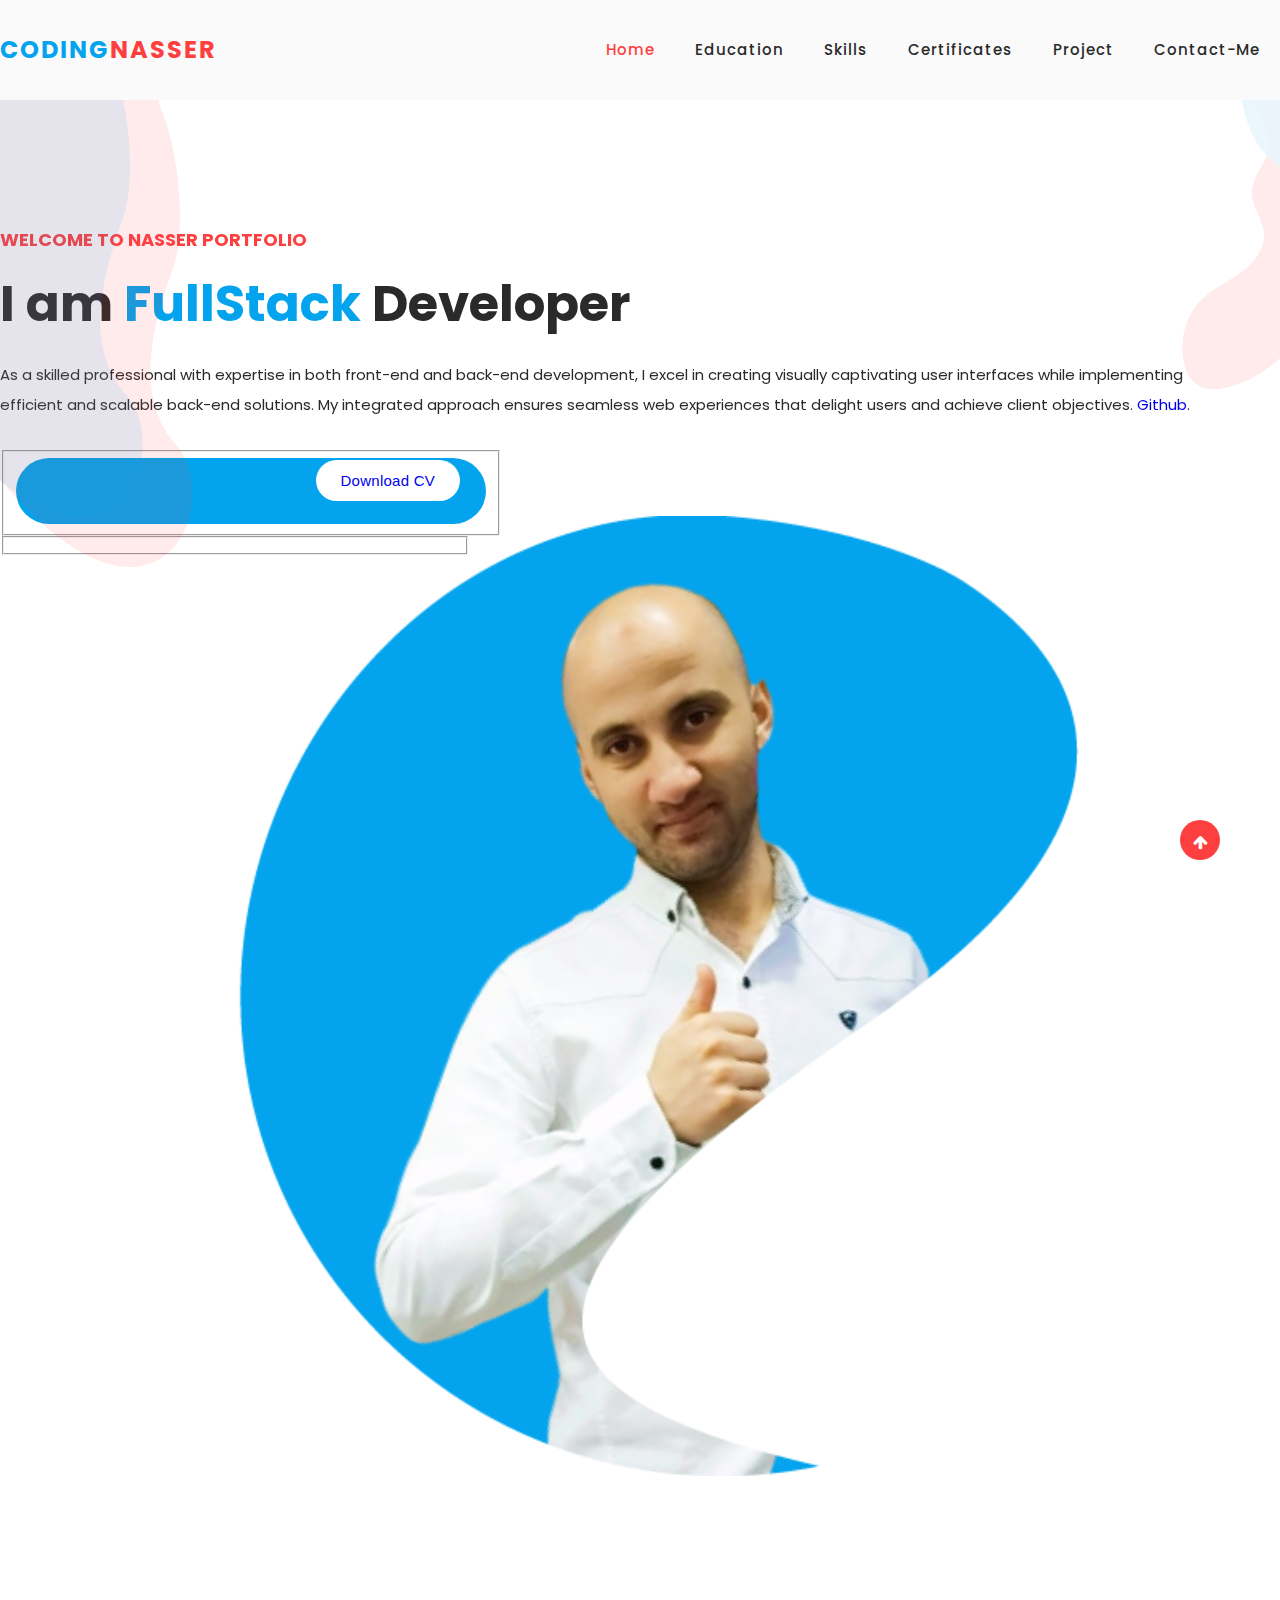
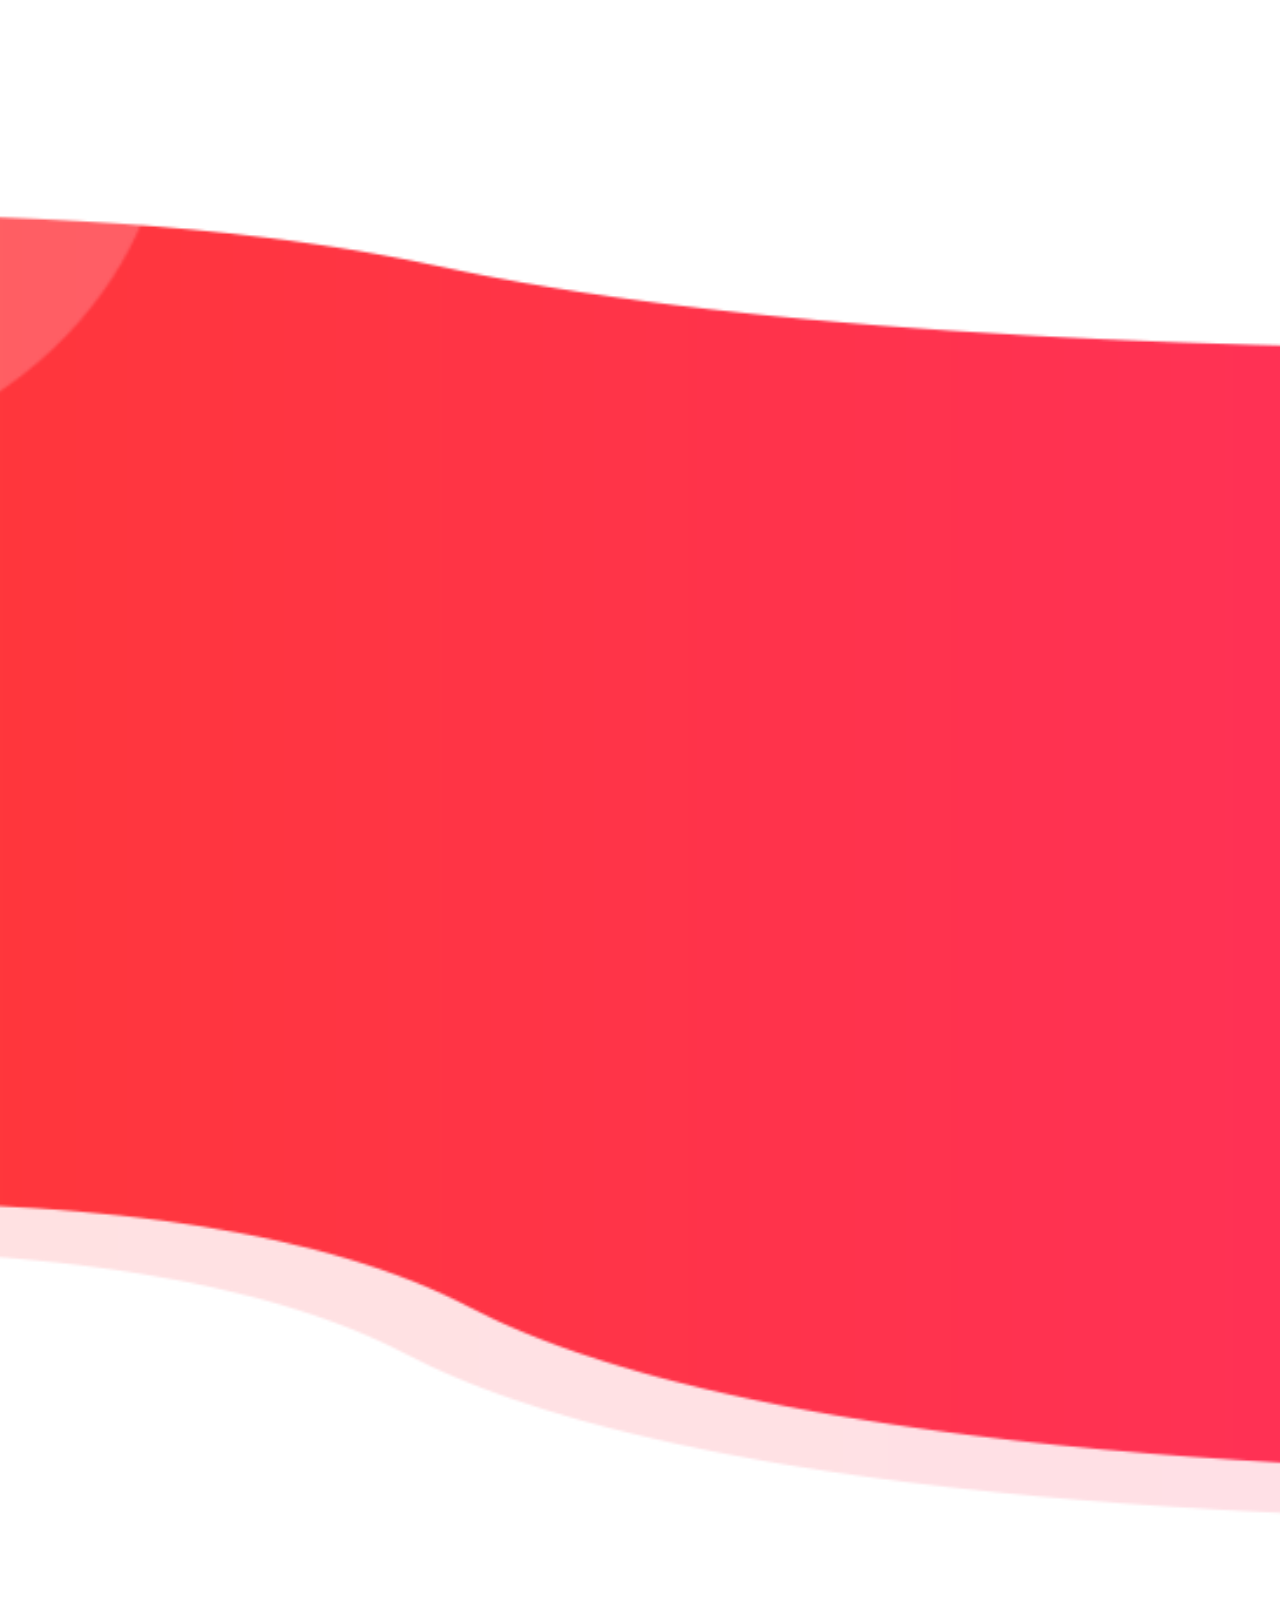
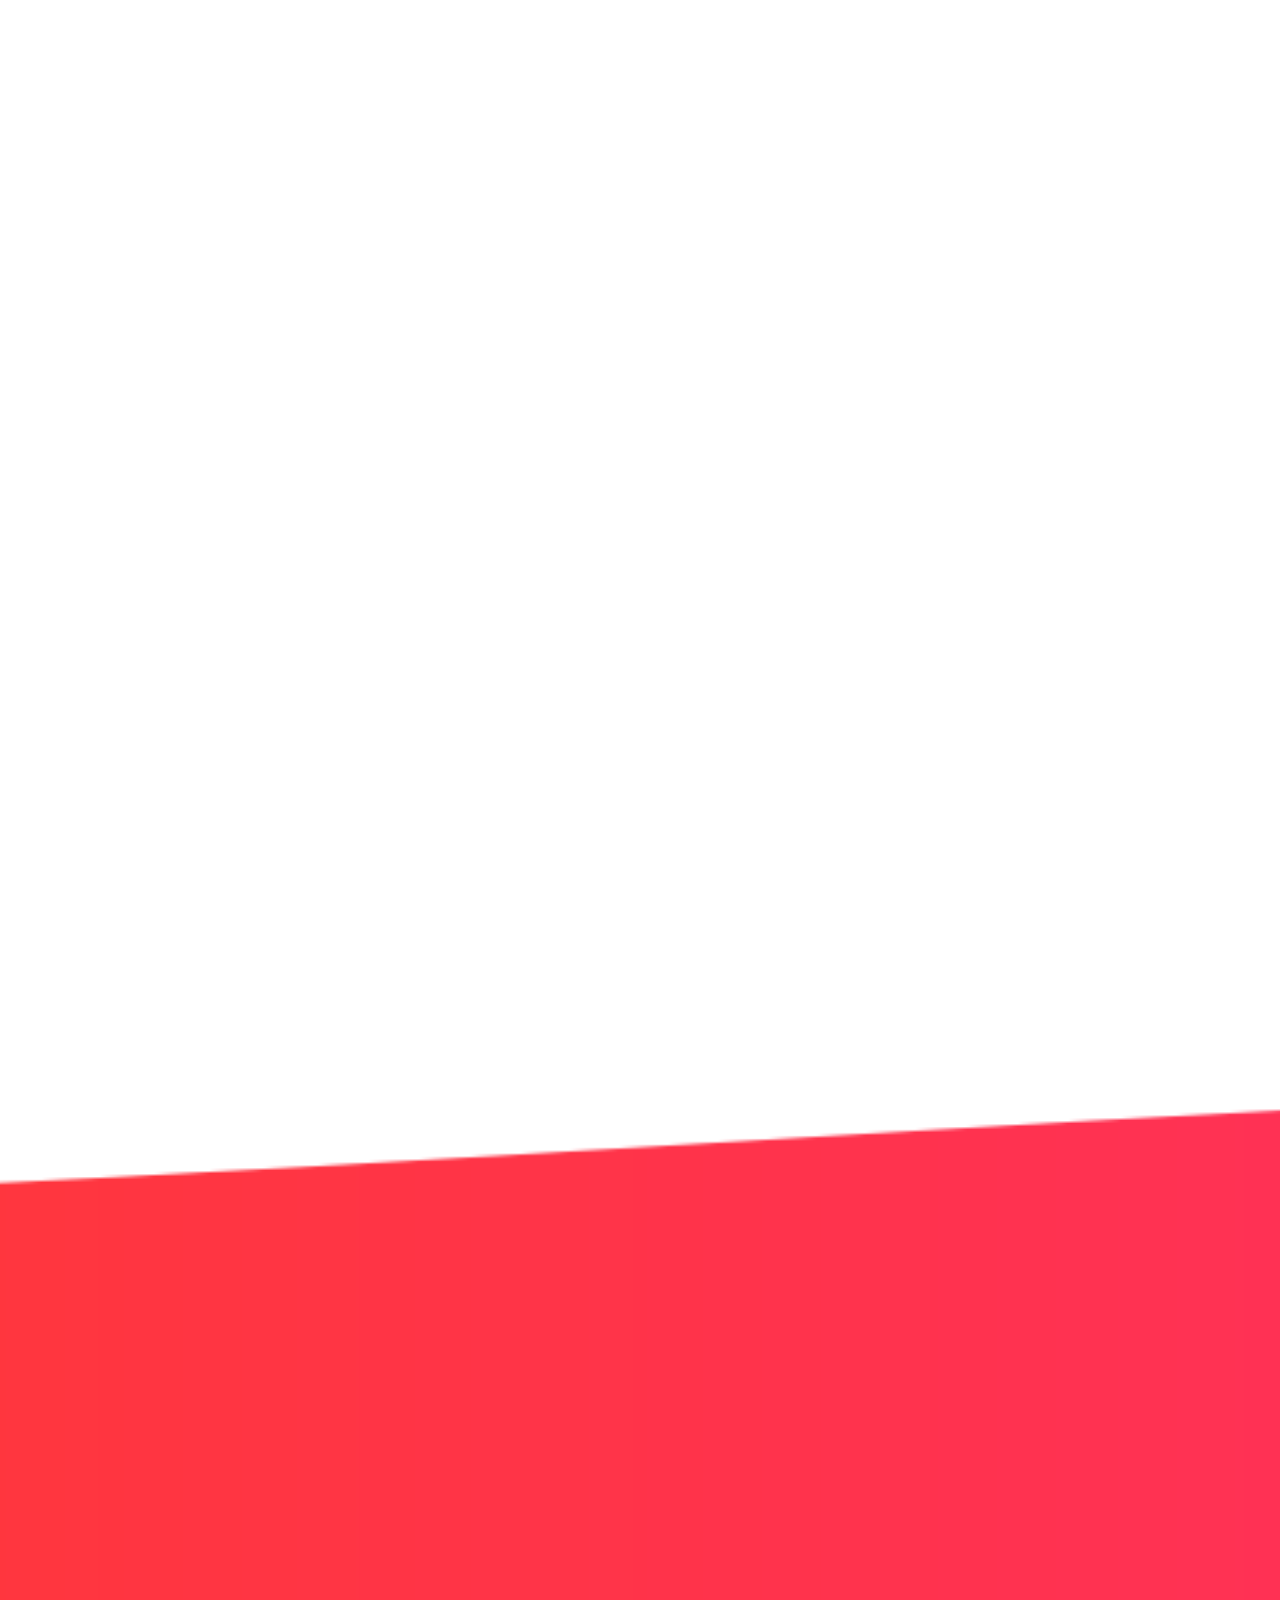
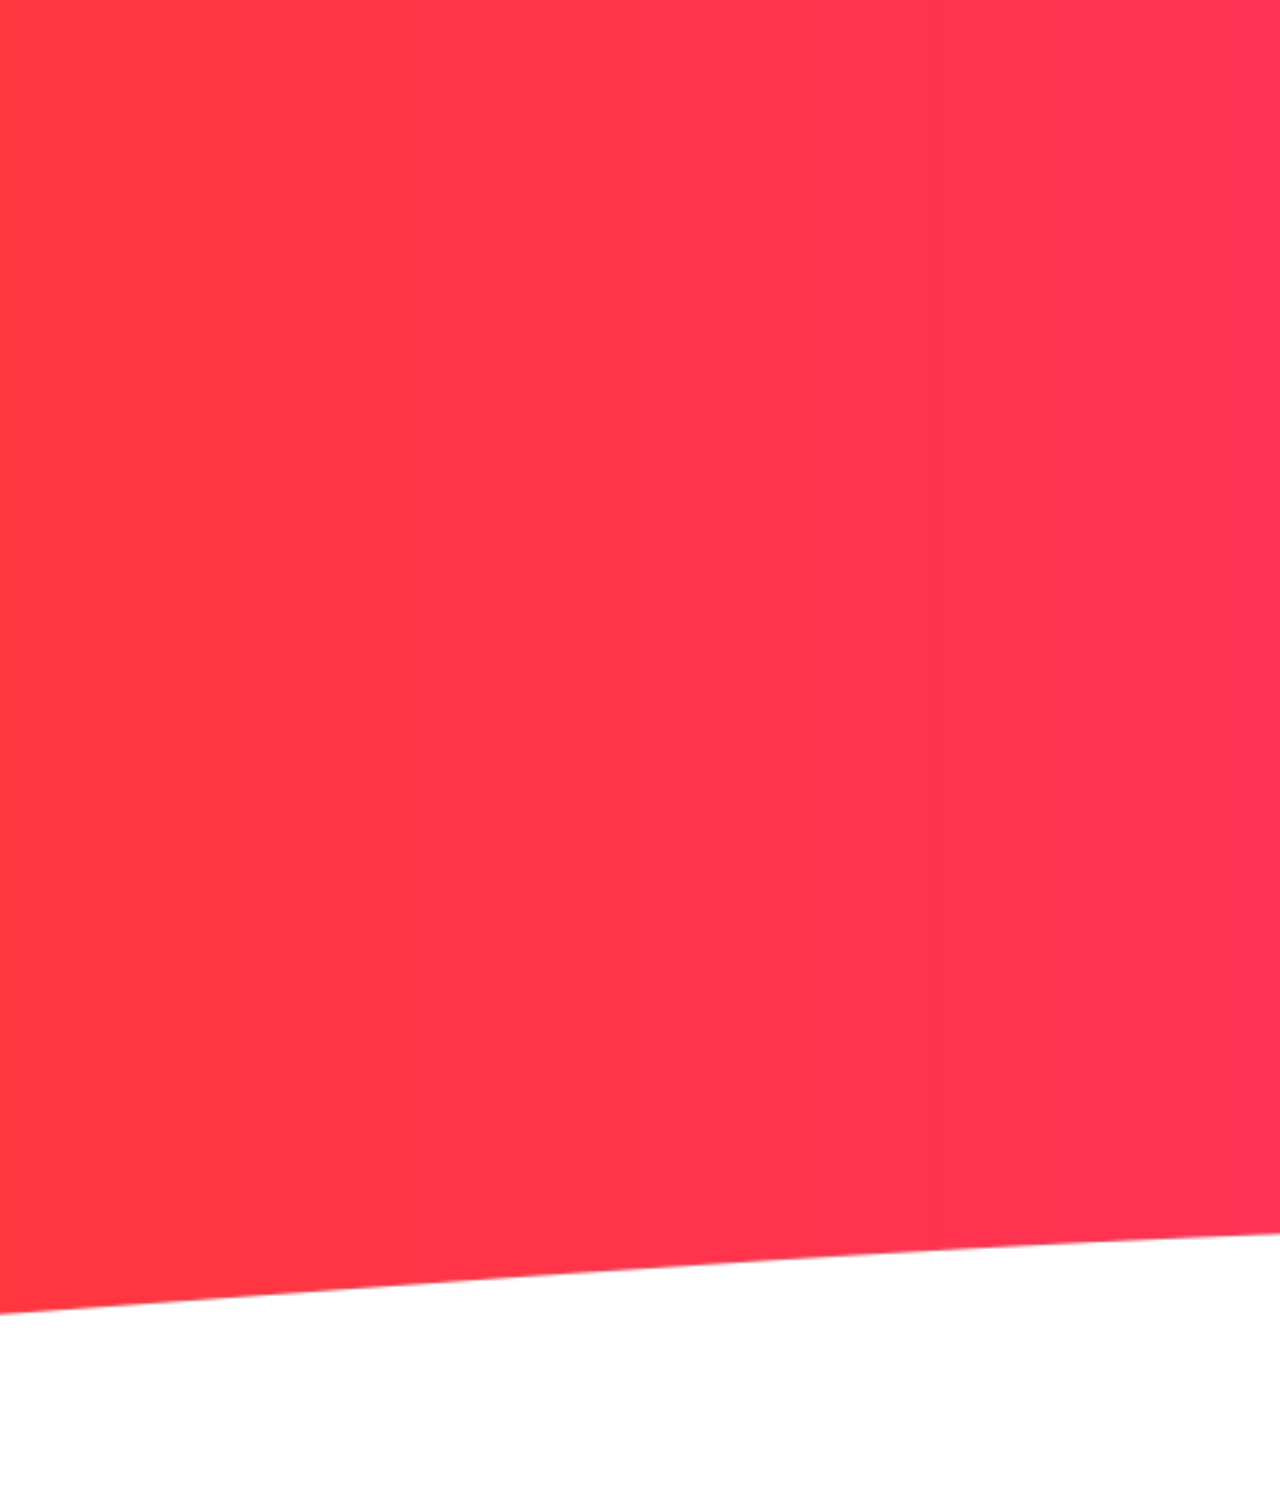
==== commit f52d4e5d: "style" ====
--- a/index.html
+++ b/index.html
@@ -21,8 +21,6 @@
     integrity="sha384-ENjdO4Dr2bkBIFxQpeoTz1HIcje39Wm4jDKdf19U8gI4ddQ3GYNS7NTKfAdVQSZe"
     crossorigin="anonymous"></script>
 
-  <script src="https://cdn.emailjs.com/sdk/2.6.4/email.min.js"></script>
-
   <!-- Additional CSS Files -->
   <link rel="stylesheet" href="assets/css/fontawesome.css">
   <link rel="stylesheet" href="assets/css/portfolio.css">
@@ -35,6 +33,8 @@
 </head>
 
 <body>
+
+  <div class="backtop wow fadeInRight"><a href="index.html" class="fa fa-arrow-up"></a></div>
 
   <!-- ***** Preloader Start ***** -->
   <div id="js-preloader" class="js-preloader">
@@ -89,9 +89,9 @@
             <div class="col-lg-6 align-self-center">
               <div class="left-content header-text wow fadeInLeft" data-wow-duration="1s" data-wow-delay="1s">
                 <h6>Welcome to Nasser Portfolio</h6>
-                <h2>I am <em>Graphic Designer</em> &amp; <span>FullStack</span> Developer</h2>
+                <h2>I am <em>FullStack</em> Developer <span></span></h2>
                 <p>
-                  As a skilled graphic designer with expertise in both front-end and back-end development, I excel in
+                  As a skilled professional with expertise in both front-end and back-end development, I excel in
                   creating visually captivating user interfaces while implementing efficient and scalable back-end
                   solutions. My integrated approach ensures seamless web experiences that delight users and achieve
                   client objectives.
@@ -103,7 +103,8 @@
                   </fieldset>
                   <fieldset>
                     <button type="submit" class="main-button">
-                      <a target="_blank" href="https://drive.google.com/file/d/1GSuzSpAE6a9gwtBDS1Y2dHFGOziiSbVJ/view?usp=share_link">Download
+                      <a target="_blank"
+                        href="https://drive.google.com/file/d/1GSuzSpAE6a9gwtBDS1Y2dHFGOziiSbVJ/view?usp=share_link">Download
                         CV</a>
                     </button>
                   </fieldset>
@@ -140,7 +141,7 @@
                   </div>
                   <div class="right-text">
                     <h4>Aqaba University Of Technology</h4>
-                    <p><strong>Artificial Intelligence</strong><br>
+                    <p>
                       During our educational journey, we delved into computer science, artificial intelligence
                       algorithms, and gained proficiency in programming languages like C++ and C#.
                     </p>
@@ -155,11 +156,9 @@
                   </div>
                   <div class="right-text">
                     <h4>Coding Academy By Orange</h4>
-                    <p><strong>FullStack Web Developer </strong><br>
-                      At the Orange Academy of Programming, we mastered web design using front-end languages like HTML,
-                      CSS, and JavaScript. We implemented projects on local servers, integrating PHP and MySQL for
-                      efficient data retrieval and storage. Additionally, we utilized the Laravel framework and React.js
-                      library to create advanced and innovative applications.
+                    <p>
+                      At Orange Academy of Programming, we specialize in web design with HTML, CSS, and JavaScript. Our
+                      projects utilize PHP, MySQL, Laravel, and React.js for efficient and advanced applications.
                     </p>
                   </div>
                 </div>
@@ -175,61 +174,42 @@
   <div id="skills" class="my-skills section">
     <div class="container">
       <div class="row">
+        <div class="col-lg-6 wow fadeInRight" data-wow-duration="1s" data-wow-delay="0.2s">
+          <div class="section-heading">
+            <h2>Skilled <em>FullStack</em> Web Developer with a wide range of expertise.</h2>
+          </div>
+          <div class="row">
+            <div class="col-lg-10">
+              <div class="first-bar progress-skill-bar">
+                <h4>HTML, CSS</h4>
+                <span>80%</span>
+                <div class="filled-bar"></div>
+                <div class="full-bar"></div>
+              </div>
+            </div>
+            <div class="col-lg-10">
+              <div class="second-bar progress-skill-bar">
+                <h4>JavaScript</h4>
+                <span>60%</span>
+                <div class="filled-bar"></div>
+                <div class="full-bar"></div>
+              </div>
+            </div>
+            <div class="col-lg-10">
+              <div class="third-bar progress-skill-bar">
+                <h4>PHP</h4>
+                <span>60%</span>
+                <div class="filled-bar"></div>
+                <div class="full-bar"></div>
+              </div>
+            </div>
+          </div>
+        </div>
         <div class="col-lg-6 align-self-center  wow fadeInLeft" data-wow-duration="1s" data-wow-delay="0.2s">
           <div class="left-image">
             <img src="assets/images/services-left-image.png" alt="">
           </div>
         </div>
-        <div class="col-lg-6 wow fadeInRight" data-wow-duration="1s" data-wow-delay="0.2s">
-          <div class="section-heading">
-            <h2>I have a wide range of skills as a <em>FullStack</em> web application developer</h2>
-            <p></p>
-          </div>
-          <div class="row">
-            <div class="col-lg-12">
-              <div class="container-skill">
-                <h4>Graphic Design</h4>
-                <div class="fw-bolder">
-                  <p>Photoshop , Illustrator , Miro</p>
-                </div>
-              </div>
-            </div>
-            <div class="col-lg-12">
-              <div class="container-skill">
-                <h4>FrontEnd</h4>
-                <div class="fw-bolder">
-                  <p>HTML , CSS , SASS , JavaScript , BootStrap , React.js , Redux</p>
-                </div>
-              </div>
-            </div>
-            <div class="col-lg-12">
-              <div class="container-skill">
-                <h4>BackEnd</h4>
-                <div class="fw-bolder">
-                  <p>PHP , Laravel , Node.js , WordPress , Drupal</p>
-                </div>
-              </div>
-            </div>
-            <div class="col-lg-12">
-              <div class="container-skill">
-                <h4>Other Language <small class="text-dark">( Only Basic )</small></h4>
-                <div class="fw-bolder">
-                  <p>C++ , C# , Python <strong class="text-primary fw-bolder"> &amp; </strong> Flutter</p>
-                </div>
-              </div>
-            </div>
-            <div class="col-lg-12">
-              <div class="container-skill">
-                <h4>Soft Skills</h4>
-                <div class="fw-bolder">
-                  <p>Critical Thinking , Team Work , Self-Management , Fast Learner , Creativity , Flexibility ,
-                    Confidence , work under pressure</p>
-                </div>
-              </div>
-            </div>
-
-          </div>
-        </div>
       </div>
     </div>
   </div>
@@ -241,15 +221,9 @@
       <div class="row">
         <div class="col-lg-6 offset-lg-3">
           <div class="section-heading  wow bounceIn" data-wow-duration="1s" data-wow-delay="0.2s">
-            <h2>Certifications in
-              <em>
-                programming
-              </em> &amp;
-              <span>artificial intelligence</span>
-              showcase advanced expertise and open doors to exciting career
-              opportunities.
+            <h2>Certifications in <em>Web Development </em> &amp;
+              <span>Artificial Intelligence</span> showcase the skills I've acquired
             </h2>
-
           </div>
         </div>
       </div>
@@ -260,10 +234,11 @@
               <div class="hidden-content">
                 <h4>Big Data Analysis ( AUT )</h4>
                 <p class=" d-inline">The topic of the course revolved around big data and how to process it</p>
-                <a target="_blank" href="https://drive.google.com/file/d/1AP4u-k8pgFBT9LY07hBZ1v9ZK2n2QB6H/view?usp=share_link">PDF</a>
+                <a target="_blank"
+                  href="https://drive.google.com/file/d/1AP4u-k8pgFBT9LY07hBZ1v9ZK2n2QB6H/view?usp=share_link">PDF</a>
               </div>
               <div class="showed-content">
-                <img src="assets/images/data.png" alt="">
+                <img src="assets/images/portfolio-image.png" alt="">
               </div>
             </div>
           </a>
@@ -288,10 +263,11 @@
               <div class="hidden-content">
                 <h4>MATLAB ( AUT )</h4>
                 <p class=" d-inline">The course covered MATLAB fundamentals and practical AI algorithm applications.</p>
-                <a target="_blank" href="https://drive.google.com/file/d/1E8kCJN_D-zrH3q-wozDc9yUMfTvc64ve/view?usp=share_link">PDF</a>
+                <a target="_blank"
+                  href="https://drive.google.com/file/d/1E8kCJN_D-zrH3q-wozDc9yUMfTvc64ve/view?usp=share_link">PDF</a>
               </div>
               <div class="showed-content">
-                <img src="assets/images/matlab.png" alt="">
+                <img src="assets/images/portfolio-image.png" alt="">
               </div>
             </div>
           </a>
@@ -303,7 +279,7 @@
   <!-- Project Section -->
   <div id="project" class="my-project section">
     <div class="container">
-      <div class="row pt-5">
+      <div class="row align-items-center">
         <div class="col-lg-6 wow fadeInUp" data-wow-duration="1s" data-wow-delay="0.25s">
           <div class="left-image">
             <a><img src="assets/images/big-blog-thumb.jpg" alt="Workspace Desktop"></a>
@@ -346,17 +322,6 @@
                   <a><img src="assets/images/mobileapp.png" alt=""></a>
                 </div>
               </li>
-              <li>
-                <div class="left-content align-self-center">
-                  <a>
-                    <h4>Desktop Applications</h4>
-                  </a>
-                  <p>I designed a simple calculator using c#. ......</p>
-                </div>
-                <div class="right-image">
-                  <a ><img src="assets/images/desktopapp.png" alt=""></a>
-                </div>
-              </li>
             </ul>
           </div>
         </div>
@@ -375,37 +340,33 @@
         </div>
         <div class="col-lg-6 wow fadeInRight" data-wow-duration="0.5s" data-wow-delay="0.25s">
           <form id="contact" action="" method="post">
-            <div class="p-2">
-              <h2>Let's stay in constant contact and offer you my services</h2>
-              <p>You can contact me via my email , number phone or see my works through social networking sites</p>
-              <div class="phone-info">
-                <span class="text-dark"><i class="material-icons me-3">phone</i>+962-776830893</span>
-              </div>
-              <div class="phone-info">
-                <span class="text-dark"><i class="material-icons me-3">mail</i>mhamd.naser.edden@gmail.com</span>
-              </div>
-            </div>
-            <div class="text-center mt-3 pt-3 border-top">
-              <div class="form-social  m-1">
-                <a target="_blank" href="https://github.com/mhamdNaser"><i class="fa fa-github"></i></a>
-              </div>
-              <div class="form-social  m-1">
-                <a target="_blank" href="https://www.linkedin.com/in/muhammed-naser-edden/"><i class="fa fa-linkedin"></i></a>
-              </div>
-              <div class="form-social  m-1">
-                <a target="_blank" href="https://www.instagram.com/n21_muhammed/"><i class="fa fa-instagram"></i></a>
-              </div>
-              <div class="form-social  m-1">
-                <a target="_blank" href="https://www.facebook.com/N21.muhammed/"><i class="fa fa-facebook"></i></a>
-              </div>
-              <div class="form-social  m-1">
-                <a target="_blank" href="https://www.behance.net/N21_muhammed"><i class="fa fa-behance"></i></a>
-              </div>
-              <div class="form-social  m-1">
-                <a target="_blank" href="https://twitter.com/n21_muhammed"><i class="fa fa-twitter"></i></a>
-              </div>
-              <div class="contact-dec">
-                <img src="assets/images/contact-decoration.png" alt="">
+            <div class="row">
+              <div class="col-lg-6">
+                <fieldset>
+                  <input type="name" name="name" id="name" placeholder="Name" autocomplete="on" required>
+                </fieldset>
+              </div>
+              <div class="col-lg-6">
+                <fieldset>
+                  <input type="surname" name="surname" id="surname" placeholder="Surname" autocomplete="on" required>
+                </fieldset>
+              </div>
+              <div class="col-lg-12">
+                <fieldset>
+                  <input type="text" name="email" id="email" pattern="[^ @]*@[^ @]*" placeholder="Your Email"
+                    required="">
+                </fieldset>
+              </div>
+              <div class="col-lg-12">
+                <fieldset>
+                  <textarea name="message" type="text" class="form-control" id="message" placeholder="Message"
+                    required=""></textarea>
+                </fieldset>
+              </div>
+              <div class="col-lg-12">
+                <fieldset>
+                  <button type="submit" id="form-submit" class="main-button ">Send Message</button>
+                </fieldset>
               </div>
             </div>
           </form>
@@ -419,9 +380,19 @@
     <div class="container">
       <div class="row">
         <div class="col-lg-12 wow fadeIn" data-wow-duration="1s" data-wow-delay="0.25s">
+          <div class="footer-icon text-center">
+            <a target="_blank" href="https://github.com/mhamdNaser"><i class="fa fa-github"></i></a>
+            <a target="_blank" href="https://www.linkedin.com/in/muhammed-naser-edden/"><i
+                class="fa fa-linkedin"></i></a>
+            <a target="_blank" href="https://www.instagram.com/n21_muhammed/"><i class="fa fa-instagram"></i></a>
+            <a target="_blank" href="https://www.facebook.com/N21.muhammed/"><i class="fa fa-facebook"></i></a>
+            <a target="_blank" href="https://www.behance.net/N21_muhammed"><i class="fa fa-behance"></i></a>
+            <a target="_blank" href="https://twitter.com/n21_muhammed"><i class="fa fa-twitter"></i></a>
+          </div>
           <p>© Copyright 2023 Coding Nasser . All Rights Reserved.
 
-            <br>Design: <a target="_blank" rel="nofollow" href="https://mhamdnaser.github.io/second_project/">Muhammed_Nasser_Edden</a>
+            <br>Design: <a target="_blank" rel="nofollow"
+              href="https://mhamdnaser.github.io/second_project/">Muhammed_Nasser_Edden</a>
           </p>
         </div>
       </div>
@@ -429,7 +400,6 @@
   </footer>
   <!-- Scripts -->
   <script src="https://ajax.googleapis.com/ajax/libs/jquery/3.6.4/jquery.min.js"></script>
-  <script src="vendor/bootstrap/js/bootstrap.bundle.min.js"></script>
   <script src="assets/js/naser-carousel.js"></script>
   <script src="assets/js/animation.js"></script>
   <script src="assets/js/imagesloaded.js"></script>
--- a/assets/css/portfolio.css
+++ b/assets/css/portfolio.css
@@ -127,6 +127,22 @@
   overflow: hidden;
 }
 
+.backtop{
+  background-color: #fe3f40;
+  position: fixed;
+  border-radius: 50%;
+  text-align: center;
+  padding: 10px;
+  bottom: 40px;
+  right: 60px;
+  height: 40px;
+  width: 40px;
+}
+
+.backtop a{
+  color: #fff;
+}
+
 /* 
 ---------------------------------------------
 global styles
@@ -918,7 +934,8 @@
   background-repeat: no-repeat;
   background-position: center center;
   background-size: cover;
-  padding: 140px 0px 120px 0px;
+  background-position: center;
+  padding: 160px 0px 180px 0px;
 }
 
 .education-me .left-image {
@@ -958,7 +975,7 @@
 
 .my-skills {
   margin-top: 0px;
-  padding-top: 120px;
+  padding-top: 160px;
 }
 
 .my-skills .left-image {
@@ -967,6 +984,7 @@
 
 .my-skills .section-heading h2 {
   margin-right: 100px;
+  margin-bottom: 30px;
 }
 
 .my-skills .section-heading p {
@@ -993,6 +1011,70 @@
   font-weight: 700;
   color: #fe3f40;
   margin-bottom: 14px;
+}
+
+.my-skills .progress-skill-bar {
+  margin-bottom: 30px;
+  position: relative;
+  width: 100%;
+}
+
+.my-skills .progress-skill-bar span {
+  position: absolute;
+  top: 0;
+  font-size: 18px;
+  font-weight: 600;
+  color: #03a4ed;
+}
+
+.my-skills .first-bar span {
+  left: 80%;
+}
+
+.my-skills .second-bar span {
+  left: 60%;
+}
+
+.my-skills .third-bar span {
+  left: 60%;
+}
+
+.my-skills .progress-skill-bar h4 {
+  font-size: 18px;
+  font-weight: 700;
+  color: #2a2a2a;
+  margin-bottom: 14px;
+}
+
+.my-skills .progress-skill-bar .full-bar {
+  width: 100%;
+  height: 6px;
+  border-radius: 3px;
+  background-color: #f7eff1;
+  position: relative;
+  z-index: 1;
+}
+
+.my-skills .progress-skill-bar .filled-bar {
+  background: rgb(255,77,30);
+  background: linear-gradient(105deg, rgba(255,77,30,1) 0%, rgba(255,44,109,1) 100%);
+  height: 6px;
+  border-radius: 3px;
+  margin-bottom: -6px;
+  position: relative;
+  z-index: 2;
+}
+
+.my-skills .first-bar .filled-bar {
+  width: 80%;
+}
+
+.my-skills .second-bar .filled-bar {
+  width: 60%;
+}
+
+.my-skills .third-bar .filled-bar {
+  width: 60%;
 }
 
 
@@ -1096,8 +1178,8 @@
 
 .my-project {
   position: relative;
-  margin-top: 80px;
-  padding-top: 120px;
+  margin-bottom: 180px;
+  padding-top: 180px;
 }
 
 .my-project .section-heading h2 {
@@ -1239,27 +1321,7 @@
 .phone-info span i {
   color: #ff3b2c;
   line-height: 22px;
-}
-
-.form-social{
-  display: inline-block;
-}
-
-.form-social a i {
-  width: 42px;
-  height: 42px;
-  text-align: center;
-  line-height: 42px;
-  background-color: #03a4ed;
-  border-radius: 50%;
-  color: #fff;
-  font-size: 16px;
-  margin-left: 10px;
   margin-right: 10px;
-}
-
-.form-social a i:hover {
-  color: #ff3b2c;
 }
 
 form#contact .contact-dec {
@@ -1348,11 +1410,23 @@
 
 footer p {
   text-align: center;
-  margin: 30px 0px 45px 0px;
+  margin: 15px 0px 20px 0px;
+}
+
+.footer-icon a{
+  display: inline;
+  margin: 5px 10px 5px 10px;
+  font-size: 18px;
+  color: #afafaf;
 }
 
 footer p a {
   color: #fe3f40;
+}
+
+.footer-icon a:hover{
+  color: #191a20;
+  font-weight: bolder;
 }
 
 /* 
@@ -1368,6 +1442,9 @@
 }
 
 @media (max-width: 992px) {
+  .backtop{
+    display: none;
+  }
   .main-banner {
     padding-top: 196px;
   }
@@ -1413,6 +1490,7 @@
   }
   .my-skills {
     margin-top: 200px;
+    padding-top: 120px;
   }
   .my-skills .left-image {
     margin-right: 0px;
@@ -1420,7 +1498,9 @@
   }
   .my-skills .section-heading h2,
   .my-skills .section-heading p {
+    font-size: 18px;
     margin-right: 0px;
+    margin-bottom: 30px;
     text-align: center;
   }
   .my-certificates .section-heading h2 {
@@ -1472,8 +1552,27 @@
 }
 
 @media (max-width: 767px) {
+  .backtop{
+    display: none;
+  }
+  .education-me{
+    padding-top: 120px;
+  }
   .education-me .left-image {
-    bottom: -280px;
+    bottom: -240px;
+  }
+  .education-me .services .item p {
+    color: #fff;
+    font-size: 12px;
+  }
+  .my-skills .progress-skill-bar{
+    padding: 0px 15px 0px 15px;
+  }
+  .my-skills .progress-skill-bar span {
+    font-size: 12px;
+  }
+  .my-skills .progress-skill-bar h4 {
+    font-size: 14px;
   }
   .my-project .right-list {
     margin-left: 0px;
@@ -1502,5 +1601,32 @@
   .phone-info span i {
     text-align: center;
     display: block;
+    margin-right: 0px;
+    margin-bottom: 10px;
+  }
+
+  .my-certificates .section-heading h2 {
+    font-size: 18px;
+  }
+  
+  .my-certificates .hidden-content h4 {
+    font-size: 12px ;
+    font-weight: 400;
+    color: #fff;
+    margin-bottom: 20px;
+  }
+
+  .my-certificates .hidden-content p {
+    color: #fff;
+    font-size: 12px;
+  }
+
+  .header-area .main-nav .logo h4 {
+    font-size: 12px;
+  }
+
+  .main-banner .left-content h2 {
+    line-height: 48px;
+    font-size: 28px;
   }
 }